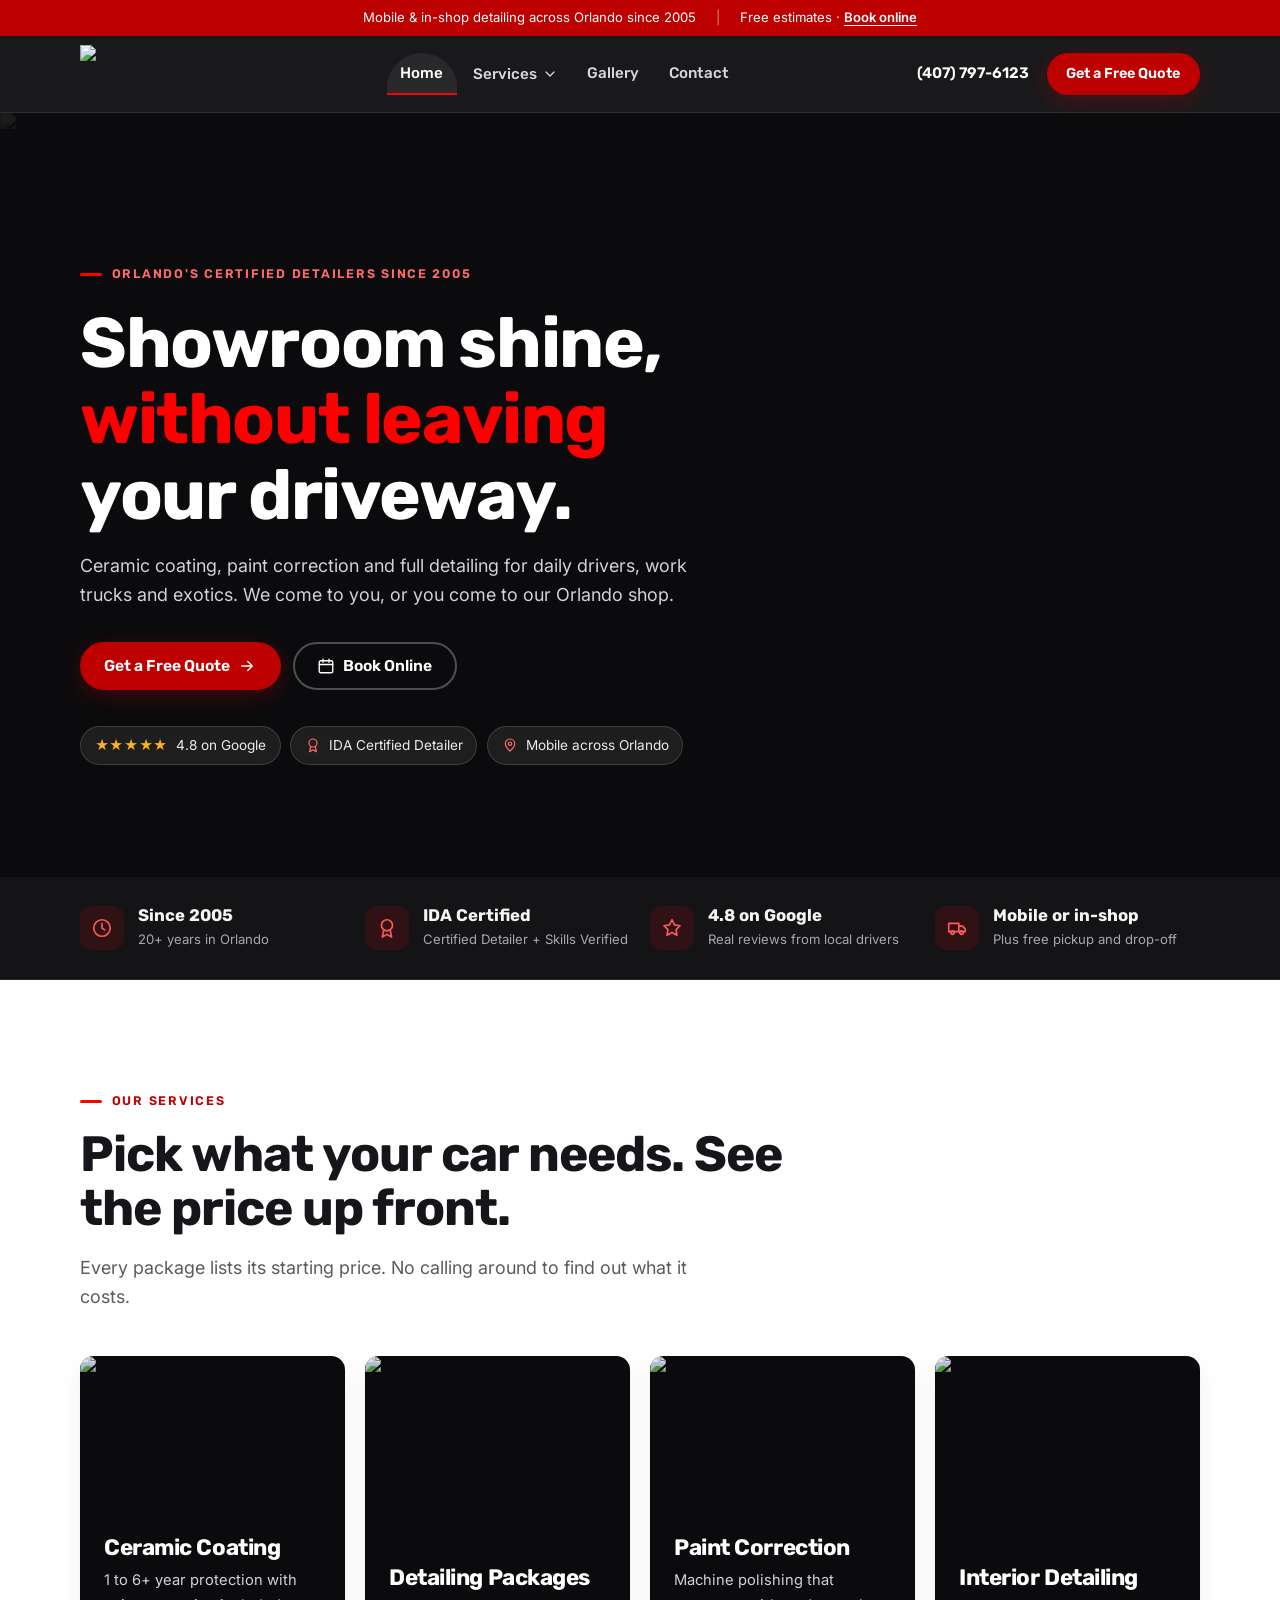
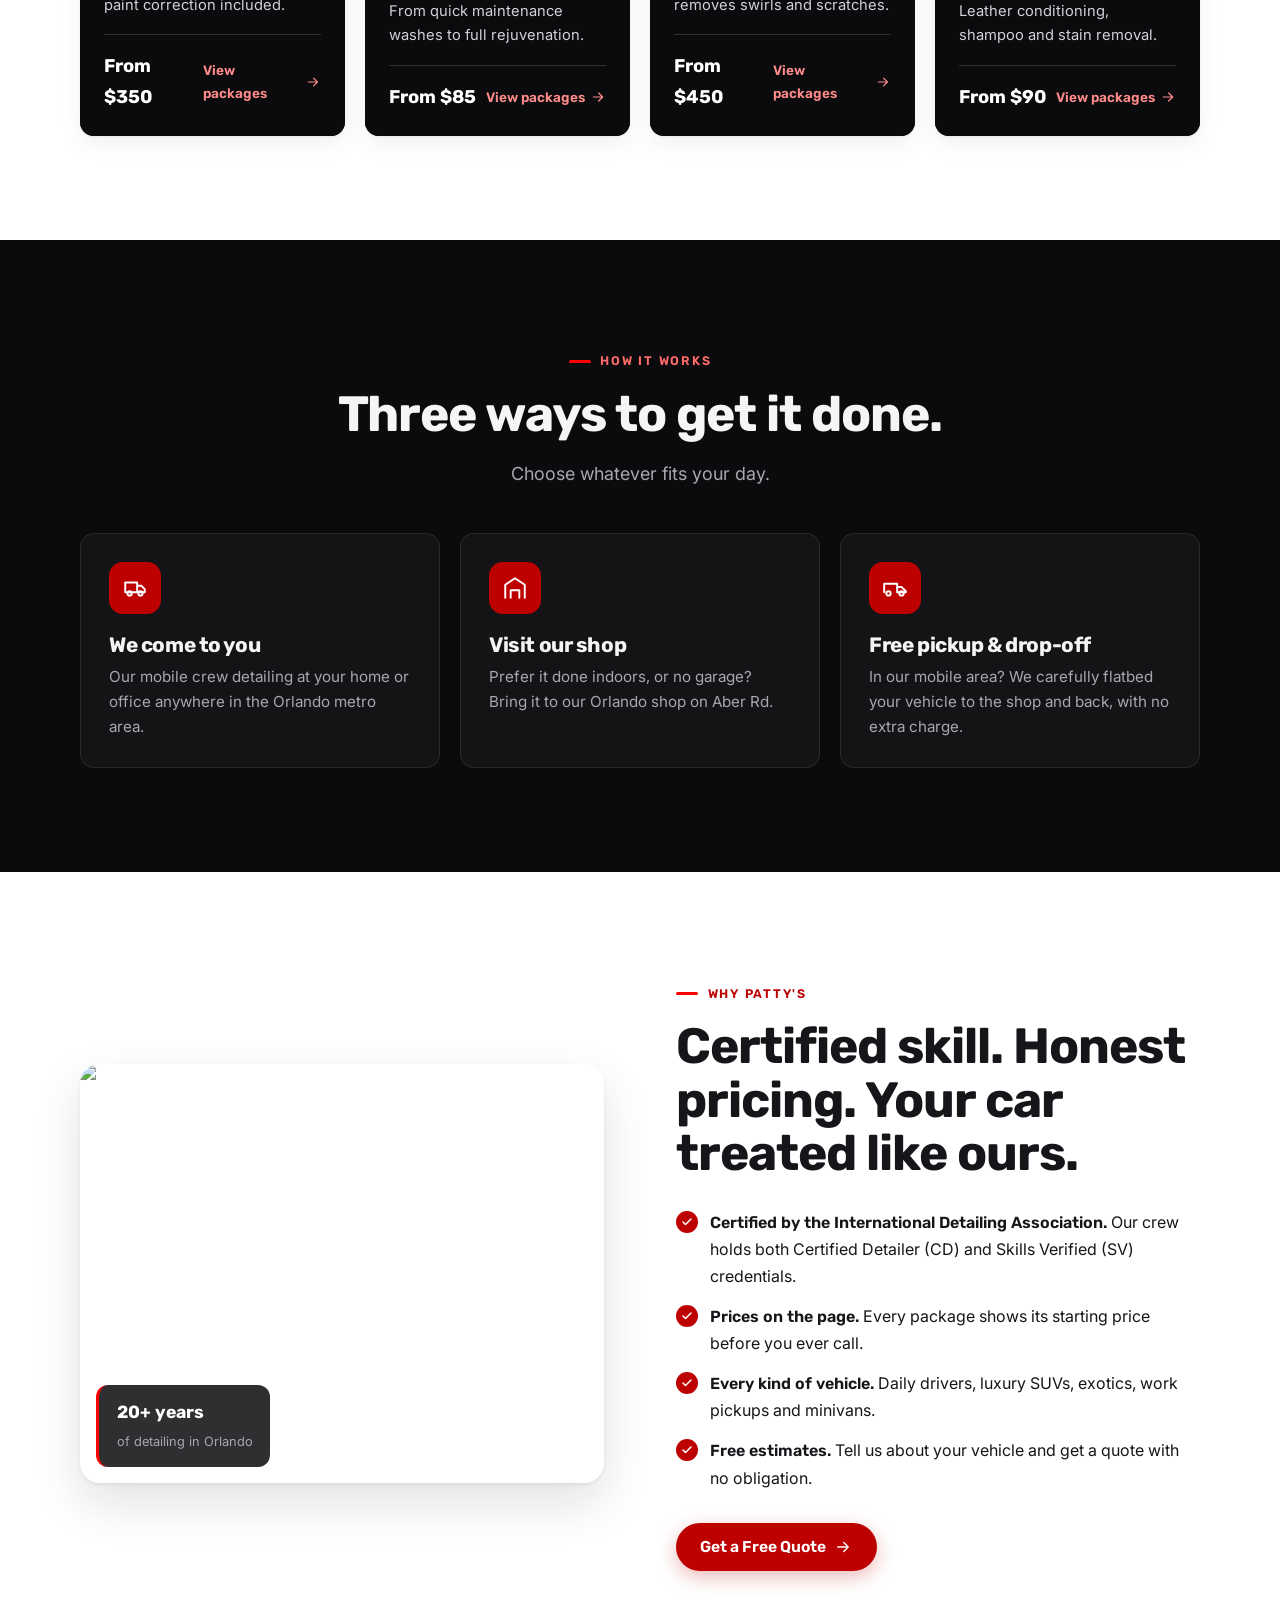
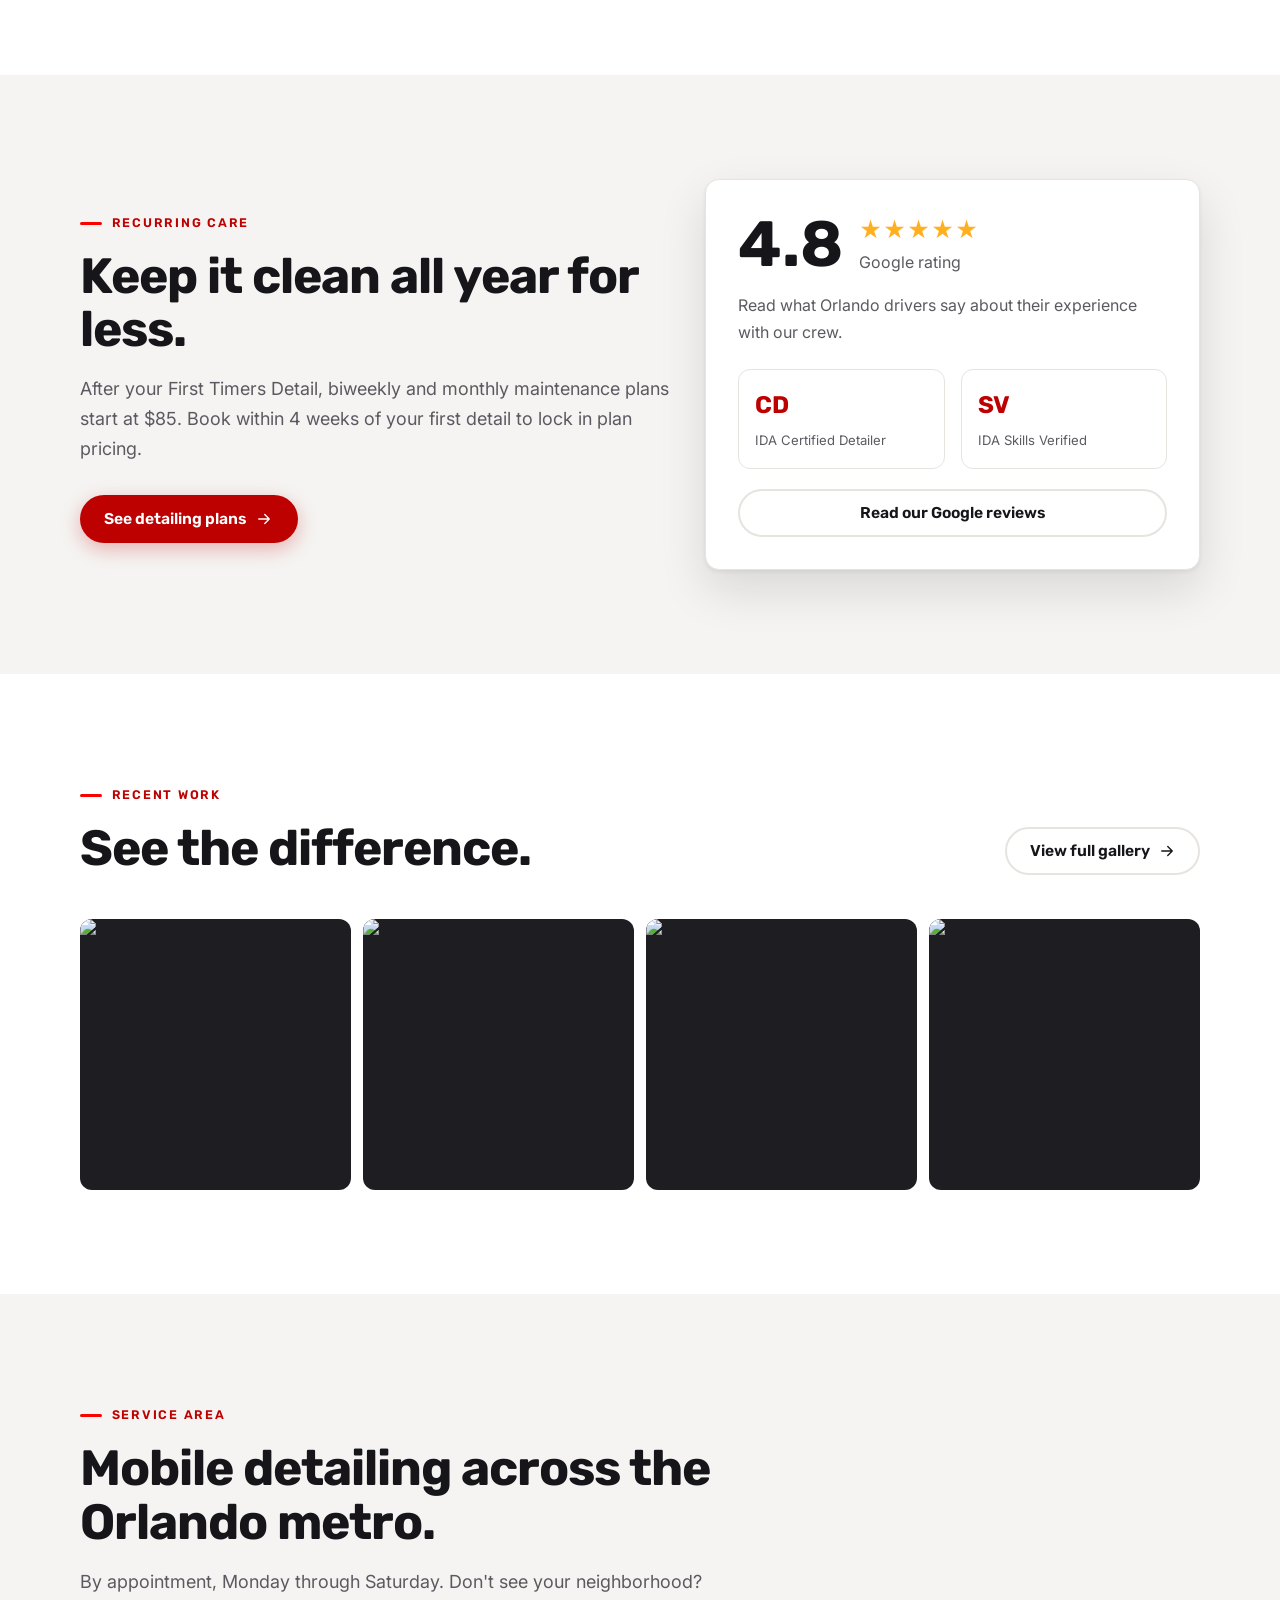
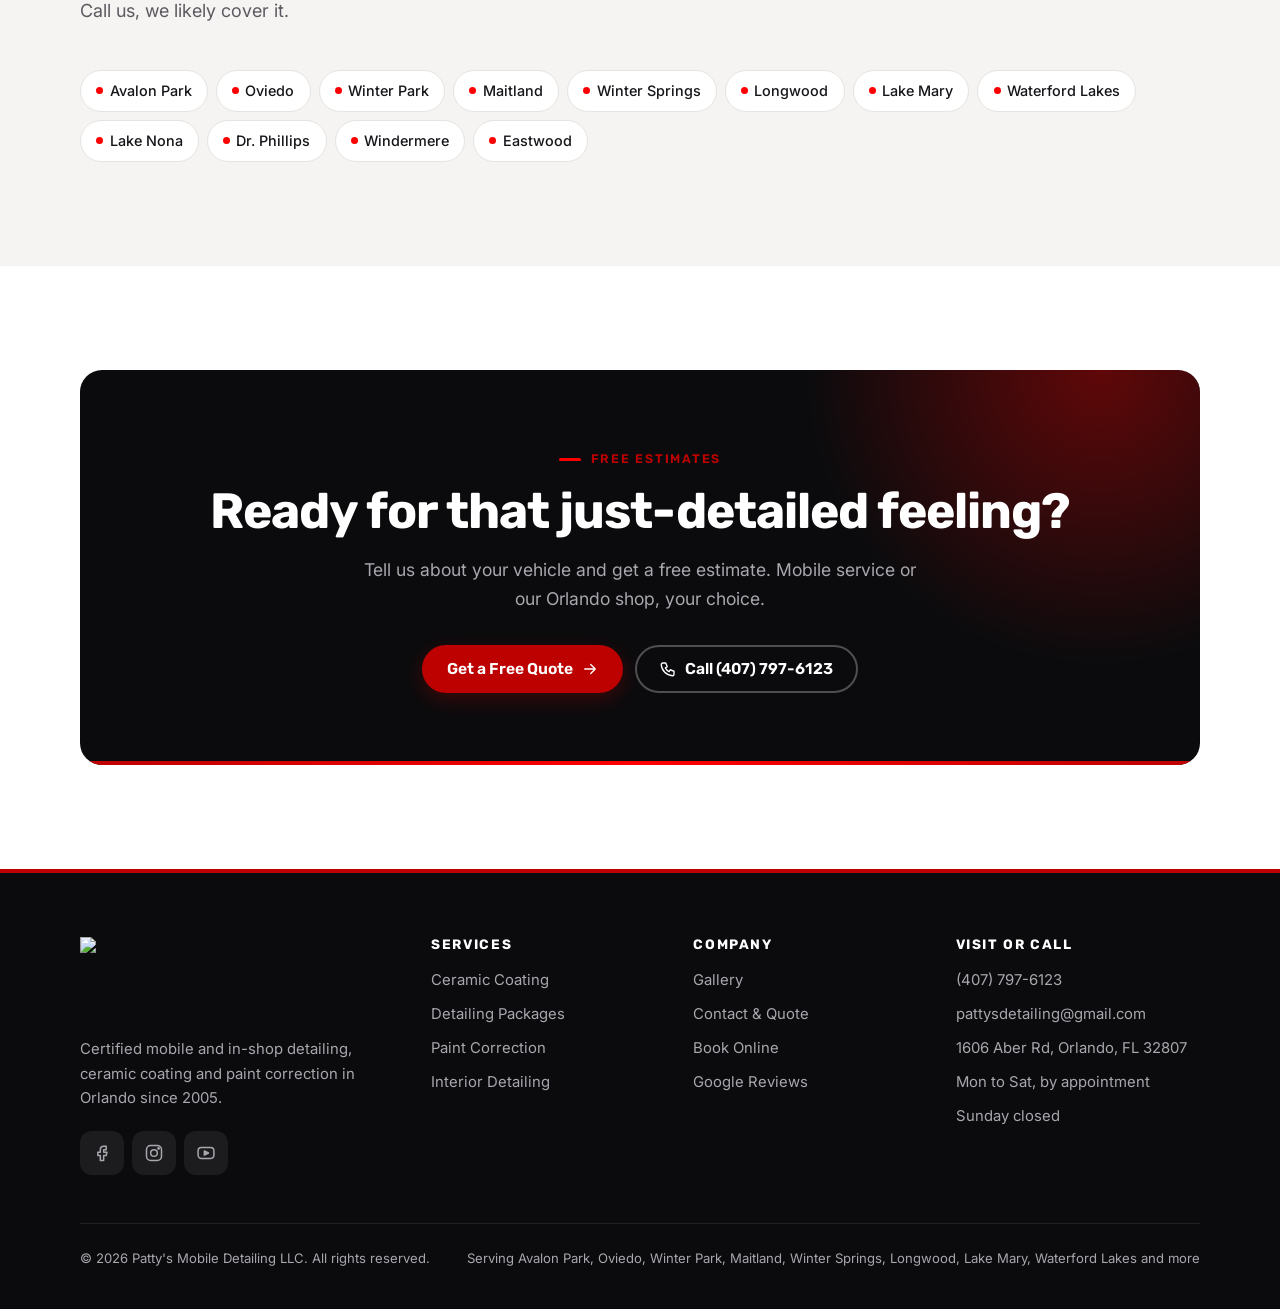
==== index.html @ 4ea0bf18 "Add Patty's Mobile Detailing demo site and Pages deploy workflow Static 7-page site (home, ceramic c" ====
<!doctype html>
<html lang="en" class="no-js">
<head>
<meta charset="utf-8">
<meta name="viewport" content="width=device-width, initial-scale=1">
<title>Patty&#x27;s Mobile Detailing | Ceramic Coating &amp; Mobile Detailing in Orlando, FL</title>
<meta name="description" content="Certified mobile and in-shop auto detailing in Orlando since 2005. Ceramic coating from $350, detailing from $85, paint correction from $450. Free estimates. Call (407) 797-6123.">
<meta name="theme-color" content="#0B0B0D">
<meta property="og:title" content="Patty&#x27;s Mobile Detailing | Ceramic Coating &amp; Mobile Detailing in Orlando, FL">
<meta property="og:description" content="Certified mobile and in-shop auto detailing in Orlando since 2005. Ceramic coating from $350, detailing from $85, paint correction from $450. Free estimates. Call (407) 797-6123.">
<meta property="og:image" content="https://irp.cdn-website.com/38c620b3/dms3rep/multi/opt/20251114_161350-1920w.jpg">
<link rel="icon" href="https://irp.cdn-website.com/38c620b3/dms3rep/multi/opt/Logo-white-1920w.png">
<link rel="preconnect" href="https://fonts.googleapis.com"><link rel="preconnect" href="https://fonts.gstatic.com" crossorigin>
<link href="https://fonts.googleapis.com/css2?family=Inter:wght@400;500;600&family=Rubik:wght@500;600;700&display=swap" rel="stylesheet">
<link rel="stylesheet" href="styles.css">
<script type="application/ld+json">{"@context":"https://schema.org","@type":"AutoWash","name":"Patty's Mobile Detailing LLC","telephone":"+1-407-797-6123","email":"pattysdetailing@gmail.com","foundingDate":"2005","address":{"@type":"PostalAddress","streetAddress":"1606 Aber Rd","addressLocality":"Orlando","addressRegion":"FL","postalCode":"32807","addressCountry":"US"},"areaServed":["Avalon Park", "Oviedo", "Winter Park", "Maitland", "Winter Springs", "Longwood", "Lake Mary", "Waterford Lakes", "Lake Nona", "Dr. Phillips", "Windermere", "Eastwood"],"openingHours":"Mo-Sa","sameAs":["https://facebook.com/Pattysmobiledetailing/","https://instagram.com/pattysdetailing/","https://youtube.com/@pattysdetailing6732"]}</script>
</head>
<body>

<a class="skip-link" href="#main">Skip to content</a>
<div class="topbar"><div class="container">
  <span>Mobile &amp; in-shop detailing across Orlando since 2005</span><span class="sep hide-sm">|</span>
  <span class="hide-sm">Free estimates · <a href="https://app.urable.com/virtual-shop/ug1uY3JIezmuJCUGAFvG/VzmbQtXy3tvLfwCW5rdt" target="_blank" rel="noopener">Book online</a></span>
</div></div>
<header class="site-header">
  <div class="container nav">
    <a class="logo" href="index.html" aria-label="Patty's Mobile Detailing home"><img src="https://irp.cdn-website.com/38c620b3/dms3rep/multi/opt/Logo-white-1920w.png" alt="Patty's Mobile Detailing" width="140" height="58"></a>
    <ul class="nav-links">
      <li><a href="index.html" aria-current="page">Home</a></li>
      <li class="has-dd"><button aria-expanded="false" aria-haspopup="true">Services <svg viewBox="0 0 24 24" fill="none" stroke="currentColor" stroke-width="1.8" stroke-linecap="round" stroke-linejoin="round" aria-hidden="true" width="16" height="16"><path d="m6 9 6 6 6-6"/></svg></button><div class="dropdown"><a href="ceramic-coating.html">Ceramic Coating<small>Long-term gloss and protection, from $350</small></a><a href="detailing.html">Detailing Packages<small>Maintenance to full rejuvenation, from $85</small></a><a href="paint-correction.html">Paint Correction<small>Remove swirls and scratches, from $450</small></a><a href="interior.html">Interior Detailing<small>Leather, shampoo and stains, from $90</small></a></div></li>
      <li><a href="gallery.html">Gallery</a></li>
      <li><a href="contact.html">Contact</a></li>
    </ul>
    <div class="nav-cta">
      <a class="nav-phone" href="tel:4077976123">(407) 797-6123</a>
      <a class="btn btn--red btn--sm" href="contact.html">Get a Free Quote</a>
    </div>
    <button class="menu-btn" aria-expanded="false" aria-controls="mobile-nav" aria-label="Menu"><svg viewBox="0 0 24 24" fill="none" stroke="currentColor" stroke-width="1.8" stroke-linecap="round" stroke-linejoin="round" aria-hidden="true" width="22" height="22"><path d="M4 7h16M4 12h16M4 17h16"/></svg></button>
  </div>
  <div class="mobile-nav" id="mobile-nav"><div><ul>
    <li><a href="index.html">Home</a></li>
    <li><a href="index.html#services">Services</a></li><li class="sub"><a href="ceramic-coating.html">Ceramic Coating</a></li><li class="sub"><a href="detailing.html">Detailing Packages</a></li><li class="sub"><a href="paint-correction.html">Paint Correction</a></li><li class="sub"><a href="interior.html">Interior Detailing</a></li>
    <li><a href="gallery.html">Gallery</a></li>
    <li><a href="contact.html">Contact</a></li>
    <li><a class="btn btn--red" href="contact.html">Get a Free Quote</a></li>
  </ul></div></div>
</header>
<main id="main">

<section class="hero">
  <div class="hero-media"><img src="https://irp.cdn-website.com/38c620b3/dms3rep/multi/opt/20251114_161350-1920w.jpg" alt="Mercedes-Benz detailed by Patty's Mobile Detailing in Orlando" fetchpriority="high"></div>
  <div class="container"><div class="hero-inner">
    <span class="kicker">Orlando's certified detailers since 2005</span>
    <h1 class="h-xl">Showroom shine, <em>without leaving</em> your driveway.</h1>
    <p class="lede">Ceramic coating, paint correction and full detailing for daily drivers, work trucks and exotics. We come to you, or you come to our Orlando shop.</p>
    <div class="hero-actions">
      <a class="btn btn--red" href="contact.html">Get a Free Quote <svg viewBox="0 0 24 24" fill="none" stroke="currentColor" stroke-width="1.8" stroke-linecap="round" stroke-linejoin="round" aria-hidden="true"><path d="M5 12h14M13 6l6 6-6 6"/></svg></a>
      <a class="btn btn--ghost-inv" href="https://app.urable.com/virtual-shop/ug1uY3JIezmuJCUGAFvG/VzmbQtXy3tvLfwCW5rdt" target="_blank" rel="noopener"><svg viewBox="0 0 24 24" fill="none" stroke="currentColor" stroke-width="1.8" stroke-linecap="round" stroke-linejoin="round" aria-hidden="true"><rect x="3" y="5" width="18" height="16" rx="2"/><path d="M16 3v4M8 3v4M3 10h18"/></svg>Book Online</a>
    </div>
    <div class="hero-trust">
      <span class="chip"><span class="stars" aria-hidden="true">★★★★★</span> 4.8 on Google</span>
      <span class="chip"><svg viewBox="0 0 24 24" fill="none" stroke="currentColor" stroke-width="1.8" stroke-linecap="round" stroke-linejoin="round" aria-hidden="true"><circle cx="12" cy="9" r="6"/><path d="M8.5 14 7 22l5-3 5 3-1.5-8"/></svg>IDA Certified Detailer</span>
      <span class="chip"><svg viewBox="0 0 24 24" fill="none" stroke="currentColor" stroke-width="1.8" stroke-linecap="round" stroke-linejoin="round" aria-hidden="true"><path d="M12 21s-7-6.2-7-11a7 7 0 1 1 14 0c0 4.8-7 11-7 11z"/><circle cx="12" cy="10" r="2.5"/></svg>Mobile across Orlando</span>
    </div>
  </div></div>
</section>
<section class="trustbar" aria-label="Why customers trust us"><div class="container">
  <div class="trust-item"><span class="ic"><svg viewBox="0 0 24 24" fill="none" stroke="currentColor" stroke-width="1.8" stroke-linecap="round" stroke-linejoin="round" aria-hidden="true"><circle cx="12" cy="12" r="9"/><path d="M12 7v5l3 2"/></svg></span><div><strong>Since 2005</strong><span>20+ years in Orlando</span></div></div>
  <div class="trust-item"><span class="ic"><svg viewBox="0 0 24 24" fill="none" stroke="currentColor" stroke-width="1.8" stroke-linecap="round" stroke-linejoin="round" aria-hidden="true"><circle cx="12" cy="9" r="6"/><path d="M8.5 14 7 22l5-3 5 3-1.5-8"/></svg></span><div><strong>IDA Certified</strong><span>Certified Detailer + Skills Verified</span></div></div>
  <div class="trust-item"><span class="ic"><svg viewBox="0 0 24 24" fill="none" stroke="currentColor" stroke-width="1.8" stroke-linecap="round" stroke-linejoin="round" aria-hidden="true"><path d="m12 3 2.7 5.6 6.1.9-4.4 4.3 1 6.1L12 17l-5.4 2.9 1-6.1-4.4-4.3 6.1-.9z"/></svg></span><div><strong>4.8 on Google</strong><span>Real reviews from local drivers</span></div></div>
  <div class="trust-item"><span class="ic"><svg viewBox="0 0 24 24" fill="none" stroke="currentColor" stroke-width="1.8" stroke-linecap="round" stroke-linejoin="round" aria-hidden="true"><path d="M3 7h11v9H3zM14 10h4l3 3v3h-7z"/><circle cx="7" cy="17" r="2"/><circle cx="17" cy="17" r="2"/></svg></span><div><strong>Mobile or in-shop</strong><span>Plus free pickup and drop-off</span></div></div>
</div></section>

<section class="section" id="services"><div class="container">
  <div class="head reveal"><span class="kicker">Our services</span><h2 class="h-lg">Pick what your car needs. See the price up front.</h2>
  <p class="lede">Every package lists its starting price. No calling around to find out what it costs.</p></div>
  <div class="svc-grid">
    <a class="svc reveal" href="ceramic-coating.html"><img loading="lazy" src="https://irp.cdn-website.com/38c620b3/dms3rep/multi/opt/Chevy-Corvette-stingray-ceramic-coating-gtechniq-e8e82234-1920w.jpg" alt="Corvette with ceramic coating"><div class="svc-body"><h3>Ceramic Coating</h3><p>1 to 6+ year protection with paint correction included.</p><div class="price-line"><b>From $350</b><span>View packages <svg viewBox="0 0 24 24" fill="none" stroke="currentColor" stroke-width="1.8" stroke-linecap="round" stroke-linejoin="round" aria-hidden="true" width="16" height="16"><path d="M5 12h14M13 6l6 6-6 6"/></svg></span></div></div></a>
    <a class="svc reveal" href="detailing.html"><img loading="lazy" src="https://irp.cdn-website.com/38c620b3/dms3rep/multi/opt/full-detailing-1920w.jpg" alt="Full vehicle detail"><div class="svc-body"><h3>Detailing Packages</h3><p>From quick maintenance washes to full rejuvenation.</p><div class="price-line"><b>From $85</b><span>View packages <svg viewBox="0 0 24 24" fill="none" stroke="currentColor" stroke-width="1.8" stroke-linecap="round" stroke-linejoin="round" aria-hidden="true" width="16" height="16"><path d="M5 12h14M13 6l6 6-6 6"/></svg></span></div></div></a>
    <a class="svc reveal" href="paint-correction.html"><img loading="lazy" src="https://irp.cdn-website.com/38c620b3/dms3rep/multi/opt/paint-correction-1920w.jpg" alt="Paint correction polishing"><div class="svc-body"><h3>Paint Correction</h3><p>Machine polishing that removes swirls and scratches.</p><div class="price-line"><b>From $450</b><span>View packages <svg viewBox="0 0 24 24" fill="none" stroke="currentColor" stroke-width="1.8" stroke-linecap="round" stroke-linejoin="round" aria-hidden="true" width="16" height="16"><path d="M5 12h14M13 6l6 6-6 6"/></svg></span></div></div></a>
    <a class="svc reveal" href="interior.html"><img loading="lazy" src="https://irp.cdn-website.com/38c620b3/dms3rep/multi/opt/interiordetailing-1920w.jpg" alt="Interior detailing"><div class="svc-body"><h3>Interior Detailing</h3><p>Leather conditioning, shampoo and stain removal.</p><div class="price-line"><b>From $90</b><span>View packages <svg viewBox="0 0 24 24" fill="none" stroke="currentColor" stroke-width="1.8" stroke-linecap="round" stroke-linejoin="round" aria-hidden="true" width="16" height="16"><path d="M5 12h14M13 6l6 6-6 6"/></svg></span></div></div></a>
  </div>
</div></section>

<section class="section section--dark"><div class="container">
  <div class="head head--center reveal"><span class="kicker">How it works</span><h2 class="h-lg">Three ways to get it done.</h2><p class="lede">Choose whatever fits your day.</p></div>
  <div class="choice">
    <div class="choice-card reveal"><div class="ic"><svg viewBox="0 0 24 24" fill="none" stroke="currentColor" stroke-width="1.8" stroke-linecap="round" stroke-linejoin="round" aria-hidden="true"><path d="M3 7h11v9H3zM14 10h4l3 3v3h-7z"/><circle cx="7" cy="17" r="2"/><circle cx="17" cy="17" r="2"/></svg></div><h3>We come to you</h3><p>Our mobile crew detailing at your home or office anywhere in the Orlando metro area.</p></div>
    <div class="choice-card reveal"><div class="ic"><svg viewBox="0 0 24 24" fill="none" stroke="currentColor" stroke-width="1.8" stroke-linecap="round" stroke-linejoin="round" aria-hidden="true"><path d="M3 21V9l9-6 9 6v12"/><path d="M8 21v-7h8v7"/></svg></div><h3>Visit our shop</h3><p>Prefer it done indoors, or no garage? Bring it to our Orlando shop on Aber Rd.</p></div>
    <div class="choice-card reveal"><div class="ic"><svg viewBox="0 0 24 24" fill="none" stroke="currentColor" stroke-width="1.8" stroke-linecap="round" stroke-linejoin="round" aria-hidden="true"><path d="M2 16V8h12v8M14 11h4l4 4v1h-8"/><circle cx="6" cy="17" r="2"/><circle cx="18" cy="17" r="2"/></svg></div><h3>Free pickup &amp; drop-off</h3><p>In our mobile area? We carefully flatbed your vehicle to the shop and back, with no extra charge.</p></div>
  </div>
</div></section>

<section class="section"><div class="container split">
  <div class="split-media reveal"><img loading="lazy" src="https://irp.cdn-website.com/38c620b3/dms3rep/multi/opt/20251115_130100-1920w.jpg" alt="Vehicle finished by Patty's Mobile Detailing"><div class="badge-float"><strong>20+ years</strong><span>of detailing in Orlando</span></div></div>
  <div class="reveal">
    <span class="kicker">Why Patty's</span><h2 class="h-lg">Certified skill. Honest pricing. Your car treated like ours.</h2>
    <ul class="ticks">
      <li><span><b>Certified by the International Detailing Association.</b> Our crew holds both Certified Detailer (CD) and Skills Verified (SV) credentials.</span></li>
      <li><span><b>Prices on the page.</b> Every package shows its starting price before you ever call.</span></li>
      <li><span><b>Every kind of vehicle.</b> Daily drivers, luxury SUVs, exotics, work pickups and minivans.</span></li>
      <li><span><b>Free estimates.</b> Tell us about your vehicle and get a quote with no obligation.</span></li>
    </ul>
    <div class="hero-actions"><a class="btn btn--red" href="contact.html">Get a Free Quote <svg viewBox="0 0 24 24" fill="none" stroke="currentColor" stroke-width="1.8" stroke-linecap="round" stroke-linejoin="round" aria-hidden="true"><path d="M5 12h14M13 6l6 6-6 6"/></svg></a></div>
  </div>
</div></section>

<section class="section section--tint"><div class="container proof">
  <div class="reveal">
    <span class="kicker">Recurring care</span><h2 class="h-lg">Keep it clean all year for less.</h2>
    <p class="lede">After your First Timers Detail, biweekly and monthly maintenance plans start at $85. Book within 4 weeks of your first detail to lock in plan pricing.</p>
    <div class="hero-actions"><a class="btn btn--red" href="detailing.html">See detailing plans <svg viewBox="0 0 24 24" fill="none" stroke="currentColor" stroke-width="1.8" stroke-linecap="round" stroke-linejoin="round" aria-hidden="true"><path d="M5 12h14M13 6l6 6-6 6"/></svg></a></div>
  </div>
  <div class="rating-card reveal">
    <div style="display:flex;align-items:center;gap:1rem"><span class="big">4.8</span><div><div class="stars" aria-label="4.8 out of 5 stars">★★★★★</div><span class="muted">Google rating</span></div></div>
    <p class="muted" style="margin-top:1rem">Read what Orlando drivers say about their experience with our crew.</p>
    <div class="certs"><div class="cert"><strong>CD</strong><span>IDA Certified Detailer</span></div><div class="cert"><strong>SV</strong><span>IDA Skills Verified</span></div></div>
    <a class="btn btn--ghost" style="width:100%;margin-top:1.25rem" href="https://www.google.com/maps/place/Patty's+Mobile+Detailing+LLC./@28.5651688,-81.2926141,15z/data=!4m6!3m5!1s0x88e7653bec5ed4a7:0x3721b3ec54b21e1!8m2!3d28.5651688!4d-81.2926141!16s%2Fg%2F11q8v6j2kw" target="_blank" rel="noopener">Read our Google reviews</a>
  </div>
</div></section>

<section class="section"><div class="container">
  <div class="head reveal" style="display:flex;justify-content:space-between;align-items:end;gap:1rem;flex-wrap:wrap;max-width:none"><div><span class="kicker">Recent work</span><h2 class="h-lg">See the difference.</h2></div><a class="btn btn--ghost" href="gallery.html">View full gallery <svg viewBox="0 0 24 24" fill="none" stroke="currentColor" stroke-width="1.8" stroke-linecap="round" stroke-linejoin="round" aria-hidden="true"><path d="M5 12h14M13 6l6 6-6 6"/></svg></a></div>
  <div class="strip"><figure><img loading="lazy" src="https://irp.cdn-website.com/38c620b3/dms3rep/multi/opt/289724447_511708844050069_8569086551282043898_n-1920w.jpg" alt="Ceramic coated vehicle"></figure><figure><img loading="lazy" src="https://irp.cdn-website.com/38c620b3/dms3rep/multi/opt/Tesla-Model-3--Ceramic-Coating-gtechniq-1920w.jpg" alt="Tesla Model 3 ceramic coating"></figure><figure><img loading="lazy" src="https://irp.cdn-website.com/38c620b3/dms3rep/multi/opt/Genesis-G80-1920w.jpg" alt="Genesis G80 detail"></figure><figure><img loading="lazy" src="https://irp.cdn-website.com/38c620b3/dms3rep/multi/opt/Leather-cleaning-and-conditioning-kia-telluride-3-1920w.jpg" alt="Leather cleaning in a Kia Telluride"></figure></div>
</div></section>

<section class="section section--tint"><div class="container">
  <div class="head reveal"><span class="kicker">Service area</span><h2 class="h-lg">Mobile detailing across the Orlando metro.</h2><p class="lede">By appointment, Monday through Saturday. Don't see your neighborhood? Call us, we likely cover it.</p></div>
  <div class="areas reveal"><span>Avalon Park</span><span>Oviedo</span><span>Winter Park</span><span>Maitland</span><span>Winter Springs</span><span>Longwood</span><span>Lake Mary</span><span>Waterford Lakes</span><span>Lake Nona</span><span>Dr. Phillips</span><span>Windermere</span><span>Eastwood</span></div>
</div></section>
<section class="section"><div class="container"><div class="cta reveal">
  <span class="kicker">Free estimates</span><h2 class="h-lg">Ready for that just-detailed feeling?</h2><p>Tell us about your vehicle and get a free estimate. Mobile service or our Orlando shop, your choice.</p>
  <div class="hero-actions"><a class="btn btn--red" href="contact.html">Get a Free Quote <svg viewBox="0 0 24 24" fill="none" stroke="currentColor" stroke-width="1.8" stroke-linecap="round" stroke-linejoin="round" aria-hidden="true"><path d="M5 12h14M13 6l6 6-6 6"/></svg></a><a class="btn btn--ghost-inv" href="tel:4077976123"><svg viewBox="0 0 24 24" fill="none" stroke="currentColor" stroke-width="1.8" stroke-linecap="round" stroke-linejoin="round" aria-hidden="true"><path d="M5 4h4l2 5-2.5 1.5a11 11 0 0 0 5 5L15 13l5 2v4a2 2 0 0 1-2 2A16 16 0 0 1 3 6a2 2 0 0 1 2-2"/></svg>Call (407) 797-6123</a></div>
</div></div></section>

</main>

<footer class="site-footer">
  <div class="container">
    <div class="foot-grid">
      <div>
        <img src="https://irp.cdn-website.com/38c620b3/dms3rep/multi/opt/Logo-white-1920w.png" alt="Patty's Mobile Detailing" width="200" height="84" loading="lazy">
        <p>Certified mobile and in-shop detailing, ceramic coating and paint correction in Orlando since 2005.</p>
        <div class="socials">
          <a href="https://facebook.com/Pattysmobiledetailing/" target="_blank" rel="noopener" aria-label="Facebook"><svg viewBox="0 0 24 24" fill="none" stroke="currentColor" stroke-width="1.8" stroke-linecap="round" stroke-linejoin="round" aria-hidden="true"><path d="M14 8h3V4h-3a4 4 0 0 0-4 4v3H7v4h3v6h4v-6h3l1-4h-4V8a0 0 0 0 1 0 0z"/></svg></a>
          <a href="https://instagram.com/pattysdetailing/" target="_blank" rel="noopener" aria-label="Instagram"><svg viewBox="0 0 24 24" fill="none" stroke="currentColor" stroke-width="1.8" stroke-linecap="round" stroke-linejoin="round" aria-hidden="true"><rect x="3" y="3" width="18" height="18" rx="5"/><circle cx="12" cy="12" r="4"/><circle cx="17.5" cy="6.5" r=".8" fill="currentColor"/></svg></a>
          <a href="https://youtube.com/@pattysdetailing6732" target="_blank" rel="noopener" aria-label="YouTube"><svg viewBox="0 0 24 24" fill="none" stroke="currentColor" stroke-width="1.8" stroke-linecap="round" stroke-linejoin="round" aria-hidden="true"><rect x="2.5" y="5.5" width="19" height="13" rx="4"/><path d="m10 9.5 5 2.5-5 2.5z" fill="currentColor"/></svg></a>
        </div>
      </div>
      <div><h4>Services</h4><ul><li><a href="ceramic-coating.html">Ceramic Coating</a></li><li><a href="detailing.html">Detailing Packages</a></li><li><a href="paint-correction.html">Paint Correction</a></li><li><a href="interior.html">Interior Detailing</a></li></ul></div>
      <div><h4>Company</h4><ul><li><a href="gallery.html">Gallery</a></li><li><a href="contact.html">Contact &amp; Quote</a></li><li><a href="https://app.urable.com/virtual-shop/ug1uY3JIezmuJCUGAFvG/VzmbQtXy3tvLfwCW5rdt" target="_blank" rel="noopener">Book Online</a></li><li><a href="https://www.google.com/maps/place/Patty's+Mobile+Detailing+LLC./@28.5651688,-81.2926141,15z/data=!4m6!3m5!1s0x88e7653bec5ed4a7:0x3721b3ec54b21e1!8m2!3d28.5651688!4d-81.2926141!16s%2Fg%2F11q8v6j2kw" target="_blank" rel="noopener">Google Reviews</a></li></ul></div>
      <div><h4>Visit or call</h4><ul>
        <li><a href="tel:4077976123">(407) 797-6123</a></li>
        <li><a href="mailto:pattysdetailing@gmail.com">pattysdetailing@gmail.com</a></li>
        <li><a href="https://www.google.com/maps/place/Patty's+Mobile+Detailing+LLC./@28.5651688,-81.2926141,15z/data=!4m6!3m5!1s0x88e7653bec5ed4a7:0x3721b3ec54b21e1!8m2!3d28.5651688!4d-81.2926141!16s%2Fg%2F11q8v6j2kw" target="_blank" rel="noopener">1606 Aber Rd, Orlando, FL 32807</a></li>
        <li>Mon to Sat, by appointment</li><li>Sunday closed</li>
      </ul></div>
    </div>
    <div class="foot-bottom"><span>© <span id="year">2026</span> Patty's Mobile Detailing LLC. All rights reserved.</span><span>Serving Avalon Park, Oviedo, Winter Park, Maitland, Winter Springs, Longwood, Lake Mary, Waterford Lakes and more</span></div>
  </div>
</footer>
<div class="action-bar"><a class="btn btn--ghost-inv" href="tel:4077976123"><svg viewBox="0 0 24 24" fill="none" stroke="currentColor" stroke-width="1.8" stroke-linecap="round" stroke-linejoin="round" aria-hidden="true"><path d="M5 4h4l2 5-2.5 1.5a11 11 0 0 0 5 5L15 13l5 2v4a2 2 0 0 1-2 2A16 16 0 0 1 3 6a2 2 0 0 1 2-2"/></svg>Call</a><a class="btn btn--red" href="contact.html">Free Quote</a></div>
<script src="script.js"></script>
</body>
</html>
---- styles.css ----
/* Patty's Mobile Detailing: brand reds + black, new scheme
   Brand: #FE0000 (signal red), #BD0000 (deep red), black, white */
:root {
  --ink: #0B0B0D;
  --ink-2: #141417;
  --ink-3: #1D1D22;
  --paper: #FFFFFF;
  --paper-2: #F5F4F2;
  --line-dark: rgba(255,255,255,0.09);
  --line-light: #E7E4E0;
  --text: #16161A;
  --text-2: #5C5A60;
  --text-inv: #F6F5F3;
  --text-inv-2: #A9A7AE;
  --red: #FE0000;
  --red-deep: #BD0000;
  --red-dark: #8E0000;
  --red-tint: rgba(254, 0, 0, 0.08);
  --font-head: "Rubik", system-ui, sans-serif;
  --font-body: "Inter", system-ui, sans-serif;
  --radius: 14px;
  --radius-sm: 10px;
  --shadow: 0 1px 2px rgba(16,16,20,.05), 0 8px 24px rgba(16,16,20,.06);
  --shadow-lg: 0 2px 4px rgba(16,16,20,.06), 0 20px 48px rgba(16,16,20,.12);
  --container: 74rem;
}
*,*::before,*::after { box-sizing: border-box; }
html { scroll-behavior: smooth; -webkit-text-size-adjust: 100%; }
body { margin: 0; font-family: var(--font-body); font-size: 1rem; line-height: 1.65; color: var(--text); background: var(--paper); -webkit-font-smoothing: antialiased; overflow-x: hidden; }
img { max-width: 100%; display: block; }
a { color: inherit; text-decoration: none; }
h1,h2,h3,h4 { font-family: var(--font-head); font-weight: 700; line-height: 1.08; letter-spacing: -0.02em; margin: 0; }
p { margin: 0; }
@media (prefers-reduced-motion: reduce) { *,*::before,*::after { animation: none !important; transition: none !important; scroll-behavior: auto !important; } }
.skip-link { position: absolute; left: -9999px; top: .75rem; z-index: 200; background: var(--red-deep); color: #fff; padding: .6rem 1rem; border-radius: 8px; font-weight: 600; }
.skip-link:focus { left: .75rem; }

.container { width: 100%; max-width: var(--container); margin: 0 auto; padding: 0 1.25rem; }
@media (min-width: 768px) { .container { padding: 0 2rem; } }
.section { padding: 4.5rem 0; }
@media (min-width: 768px) { .section { padding: 6.5rem 0; } }
.section--tint { background: var(--paper-2); }
.section--dark { background: var(--ink); color: var(--text-inv); }
.section--dark .lede, .section--dark .muted { color: var(--text-inv-2); }

.kicker { display: inline-flex; align-items: center; gap: .6rem; font-family: var(--font-head); font-size: .78rem; font-weight: 600; letter-spacing: .14em; text-transform: uppercase; color: var(--red-deep); margin-bottom: 1rem; }
.kicker::before { content: ""; width: 22px; height: 3px; border-radius: 2px; background: var(--red); }
.section--dark .kicker, .hero .kicker, .page-hero .kicker { color: #FF6B6B; }
.h-xl { font-size: clamp(2.4rem, 5.2vw + .6rem, 4.4rem); }
.h-lg { font-size: clamp(2rem, 3.4vw + .6rem, 3.1rem); }
.h-md { font-size: clamp(1.4rem, 1.4vw + .8rem, 1.75rem); }
.lede { font-size: 1.125rem; color: var(--text-2); max-width: 40rem; margin-top: 1.1rem; }
.muted { color: var(--text-2); }
.head { margin-bottom: 2.75rem; max-width: 46rem; }
.head--center { margin-left: auto; margin-right: auto; text-align: center; }
.head--center .lede { margin-left: auto; margin-right: auto; }
.red { color: var(--red); }

/* Buttons */
.btn { display: inline-flex; align-items: center; justify-content: center; gap: .5rem; min-height: 48px; padding: 0 1.4rem; border-radius: 999px; font-family: var(--font-head); font-weight: 600; font-size: .98rem; border: 2px solid transparent; cursor: pointer; transition: transform .15s ease, background .2s ease, box-shadow .2s ease, border-color .2s; white-space: nowrap; }
.btn:active { transform: scale(.98); }
.btn:focus-visible { outline: 3px solid #FF6B6B; outline-offset: 3px; }
.btn--red { background: var(--red-deep); color: #fff; box-shadow: 0 6px 20px rgba(189,0,0,.28); }
.btn--red:hover { background: var(--red); box-shadow: 0 8px 26px rgba(254,0,0,.35); }
.btn--ghost-inv { border-color: rgba(255,255,255,.28); color: #fff; }
.btn--ghost-inv:hover { border-color: #fff; background: rgba(255,255,255,.06); }
.btn--ghost { border-color: var(--line-light); color: var(--text); background: #fff; }
.btn--ghost:hover { border-color: var(--text); }
.btn--sm { min-height: 42px; padding: 0 1.1rem; font-size: .9rem; }
.btn svg { width: 18px; height: 18px; flex: none; }

/* Top bar + header */
.topbar { background: var(--red-deep); color: #fff; font-size: .82rem; }
.topbar .container { display: flex; justify-content: center; gap: 1.25rem; padding-top: .45rem; padding-bottom: .45rem; flex-wrap: wrap; text-align: center; }
.topbar a { font-weight: 600; text-decoration: underline; text-underline-offset: 3px; }
.topbar .sep { opacity: .5; }
@media (max-width: 600px) { .topbar .hide-sm { display: none; } }
.site-header { position: sticky; top: 0; z-index: 100; background: rgba(11,11,13,.94); backdrop-filter: blur(10px); -webkit-backdrop-filter: blur(10px); border-bottom: 1px solid var(--line-dark); color: var(--text-inv); }
.nav { display: flex; align-items: center; justify-content: space-between; gap: 1rem; height: 76px; }
.logo img { height: 58px; width: auto; }
.nav-links { display: none; align-items: center; gap: .15rem; list-style: none; margin: 0; padding: 0; }
.nav-links > li { position: relative; }
.nav-links a, .nav-links button { display: inline-flex; align-items: center; gap: .3rem; padding: .55rem .85rem; border-radius: 999px; font-family: var(--font-head); font-weight: 500; font-size: .95rem; color: #D9D7DC; background: none; border: 0; cursor: pointer; transition: color .2s, background .2s; }
.nav-links a:hover, .nav-links button:hover, .nav-links a[aria-current="page"] { color: #fff; background: rgba(255,255,255,.07); }
.nav-links a[aria-current="page"] { box-shadow: inset 0 -2px 0 var(--red); border-radius: 999px 999px 4px 4px; }
.nav-links a:focus-visible, .nav-links button:focus-visible { outline: 2px solid #FF6B6B; }
.dropdown { position: absolute; top: calc(100% + 8px); left: 0; min-width: 270px; background: var(--ink-2); border: 1px solid var(--line-dark); border-radius: var(--radius); padding: .5rem; box-shadow: 0 20px 40px rgba(0,0,0,.4); opacity: 0; visibility: hidden; transform: translateY(6px); transition: all .2s ease; }
.has-dd:hover .dropdown, .has-dd:focus-within .dropdown, .has-dd.open .dropdown { opacity: 1; visibility: visible; transform: none; }
.dropdown a { display: flex; flex-direction: column; align-items: flex-start; border-radius: 10px; padding: .7rem .9rem; width: 100%; }
.dropdown a small { font-family: var(--font-body); font-size: .78rem; color: var(--text-inv-2); font-weight: 400; }
.nav-cta { display: none; align-items: center; gap: .6rem; }
.nav-phone { font-family: var(--font-head); font-weight: 600; font-size: .95rem; color: #fff; padding: 0 .5rem; }
@media (min-width: 1080px) { .nav-links, .nav-cta { display: flex; } .menu-btn { display: none; } }
.menu-btn { width: 46px; height: 46px; border-radius: 12px; border: 1px solid var(--line-dark); background: transparent; color: #fff; display: grid; place-items: center; cursor: pointer; }
.mobile-nav { display: grid; grid-template-rows: 0fr; transition: grid-template-rows .3s ease; }
.mobile-nav > div { overflow: hidden; }
.mobile-nav.open { grid-template-rows: 1fr; }
.mobile-nav ul { list-style: none; margin: 0; padding: .5rem 1.25rem 1.25rem; display: grid; }
.mobile-nav li a { display: block; padding: .85rem 0; border-bottom: 1px solid var(--line-dark); font-family: var(--font-head); font-weight: 500; }
.mobile-nav li.sub a { padding-left: 1rem; font-size: .95rem; color: var(--text-inv-2); }
.mobile-nav .btn { margin-top: 1rem; width: 100%; }
@media (min-width: 1080px) { .mobile-nav { display: none; } }

/* Hero (home) */
.hero { position: relative; color: #fff; background: var(--ink); overflow: hidden; }
.hero-media { position: absolute; inset: 0; }
.hero-media img { width: 100%; height: 100%; object-fit: cover; object-position: center 60%; }
.hero-media::after { content: ""; position: absolute; inset: 0; background: linear-gradient(90deg, rgba(11,11,13,.92) 0%, rgba(11,11,13,.75) 45%, rgba(11,11,13,.25) 100%), linear-gradient(0deg, rgba(11,11,13,.9) 0%, transparent 40%); }
@media (max-width: 800px) { .hero-media::after { background: linear-gradient(0deg, rgba(11,11,13,.95) 30%, rgba(11,11,13,.55) 100%); } }
.hero-inner { position: relative; padding: 6rem 0 4.5rem; max-width: 40rem; }
@media (min-width: 800px) { .hero-inner { padding: 9rem 0 7rem; } }
.hero h1 { margin-top: .25rem; }
.hero h1 em { font-style: normal; color: var(--red); }
.hero .lede { color: #D3D1D6; }
.hero-actions { display: flex; flex-wrap: wrap; gap: .75rem; margin-top: 2rem; }
.hero-trust { display: flex; flex-wrap: wrap; gap: .6rem; margin-top: 2.25rem; }
.chip { display: inline-flex; align-items: center; gap: .5rem; padding: .45rem .85rem; border-radius: 999px; background: rgba(255,255,255,.08); border: 1px solid rgba(255,255,255,.14); font-size: .85rem; color: #EDEBEF; backdrop-filter: blur(6px); }
.chip svg { width: 16px; height: 16px; color: #FF6B6B; }
.stars { color: #FFB020; letter-spacing: .05em; }

/* Page hero (inner pages) */
.page-hero { position: relative; color: #fff; background: var(--ink); overflow: hidden; }
.page-hero .hero-media::after { background: linear-gradient(90deg, rgba(11,11,13,.94) 0%, rgba(11,11,13,.78) 55%, rgba(11,11,13,.45) 100%); }
.page-hero .inner { position: relative; padding: 4.5rem 0 4rem; max-width: 44rem; }
@media (min-width: 800px) { .page-hero .inner { padding: 6rem 0 5.5rem; } }
.page-hero .lede { color: #D3D1D6; }
.crumbs { font-size: .85rem; color: var(--text-inv-2); margin-bottom: 1.25rem; }
.crumbs a:hover { color: #fff; }
.from-tag { display: inline-flex; align-items: baseline; gap: .4rem; margin-top: 1.5rem; padding: .5rem 1rem; border-radius: 12px; background: rgba(254,0,0,.12); border: 1px solid rgba(254,0,0,.35); }
.from-tag span { font-size: .8rem; letter-spacing: .1em; text-transform: uppercase; color: #FFB3B3; font-family: var(--font-head); font-weight: 600; }
.from-tag strong { font-family: var(--font-head); font-size: 1.6rem; }

/* Trust bar */
.trustbar { background: var(--ink-2); color: var(--text-inv); border-bottom: 1px solid var(--line-dark); }
.trustbar .container { display: grid; grid-template-columns: repeat(2, 1fr); gap: 1.25rem; padding-top: 1.75rem; padding-bottom: 1.75rem; }
@media (min-width: 900px) { .trustbar .container { grid-template-columns: repeat(4, 1fr); } }
.trust-item { display: flex; gap: .85rem; align-items: center; }
.trust-item .ic { width: 44px; height: 44px; border-radius: 12px; flex: none; display: grid; place-items: center; background: rgba(254,0,0,.12); color: #FF5A5A; }
.trust-item .ic svg { width: 22px; height: 22px; }
.trust-item strong { display: block; font-family: var(--font-head); font-size: 1.05rem; line-height: 1.2; }
.trust-item span { font-size: .82rem; color: var(--text-inv-2); }

/* Service cards (home) */
.svc-grid { display: grid; gap: 1.25rem; }
@media (min-width: 700px) { .svc-grid { grid-template-columns: repeat(2, 1fr); } }
@media (min-width: 1100px) { .svc-grid { grid-template-columns: repeat(4, 1fr); } }
.svc { position: relative; border-radius: var(--radius); overflow: hidden; background: var(--ink); color: #fff; min-height: 380px; display: flex; flex-direction: column; justify-content: flex-end; box-shadow: var(--shadow); isolation: isolate; }
.svc img { position: absolute; inset: 0; width: 100%; height: 100%; object-fit: cover; z-index: -2; transition: transform .6s ease; }
.svc::before { content: ""; position: absolute; inset: 0; z-index: -1; background: linear-gradient(0deg, rgba(11,11,13,.95) 0%, rgba(11,11,13,.55) 55%, rgba(11,11,13,.1) 100%); }
.svc:hover img { transform: scale(1.06); }
.svc-body { padding: 1.5rem; }
.svc h3 { font-size: 1.4rem; }
.svc p { font-size: .92rem; color: #D3D1D6; margin-top: .5rem; }
.svc .price-line { display: flex; justify-content: space-between; align-items: center; margin-top: 1.1rem; padding-top: 1rem; border-top: 1px solid rgba(255,255,255,.15); font-family: var(--font-head); }
.svc .price-line b { font-size: 1.15rem; }
.svc .price-line span { font-size: .85rem; color: #FF8A8A; font-weight: 600; display: inline-flex; gap: .3rem; align-items: center; }
.svc:focus-visible { outline: 3px solid var(--red); outline-offset: 3px; }

/* Split feature */
.split { display: grid; gap: 2.5rem; align-items: center; }
@media (min-width: 960px) { .split { grid-template-columns: 1fr 1fr; gap: 4.5rem; } .split--rev > :first-child { order: 2; } }
.split-media { position: relative; border-radius: calc(var(--radius) + 6px); overflow: hidden; aspect-ratio: 4/3.2; box-shadow: var(--shadow-lg); }
.split-media img { width: 100%; height: 100%; object-fit: cover; }
.split-media .badge-float { position: absolute; left: 1rem; bottom: 1rem; background: rgba(11,11,13,.85); color: #fff; padding: .85rem 1.1rem; border-radius: 12px; backdrop-filter: blur(8px); border-left: 3px solid var(--red); }
.split-media .badge-float strong { display: block; font-family: var(--font-head); font-size: 1.1rem; }
.split-media .badge-float span { font-size: .8rem; color: var(--text-inv-2); }
.ticks { list-style: none; padding: 0; margin: 1.75rem 0 0; display: grid; gap: .85rem; }
.ticks li { display: flex; gap: .75rem; align-items: flex-start; }
.ticks li::before { content: ""; flex: none; width: 22px; height: 22px; margin-top: 2px; border-radius: 50%; background: var(--red-deep) url("data:image/svg+xml,%3Csvg xmlns='http://www.w3.org/2000/svg' viewBox='0 0 24 24' fill='none' stroke='white' stroke-width='3' stroke-linecap='round' stroke-linejoin='round'%3E%3Cpath d='M20 6 9 17l-5-5'/%3E%3C/svg%3E") center/12px no-repeat; }
.ticks li b { font-family: var(--font-head); font-weight: 600; }
.section--dark .ticks li { color: #E3E1E6; }

/* Mobile vs shop */
.choice { display: grid; gap: 1.25rem; }
@media (min-width: 800px) { .choice { grid-template-columns: repeat(3, 1fr); } }
.choice-card { background: var(--ink-2); border: 1px solid var(--line-dark); border-radius: var(--radius); padding: 1.75rem; }
.choice-card .ic { width: 52px; height: 52px; border-radius: 14px; display: grid; place-items: center; background: var(--red-deep); color: #fff; margin-bottom: 1.25rem; }
.choice-card .ic svg { width: 26px; height: 26px; }
.choice-card h3 { font-size: 1.3rem; margin-bottom: .5rem; }
.choice-card p { color: var(--text-inv-2); font-size: .95rem; }

/* Pricing cards */
.pkg-grid { display: grid; gap: 1.25rem; }
@media (min-width: 760px) { .pkg-grid { grid-template-columns: repeat(2, 1fr); } }
@media (min-width: 1100px) { .pkg-grid.cols-3 { grid-template-columns: repeat(3, 1fr); } }
.pkg { position: relative; background: #fff; border: 1px solid var(--line-light); border-radius: var(--radius); padding: 1.75rem; display: flex; flex-direction: column; box-shadow: var(--shadow); transition: transform .25s ease, box-shadow .25s ease, border-color .25s; }
.pkg:hover { transform: translateY(-4px); box-shadow: var(--shadow-lg); }
.pkg--feature { border: 2px solid var(--red-deep); box-shadow: 0 0 0 4px var(--red-tint), var(--shadow-lg); }
.pkg .flag { position: absolute; top: -13px; left: 1.5rem; background: var(--red-deep); color: #fff; font-family: var(--font-head); font-size: .72rem; font-weight: 600; letter-spacing: .1em; text-transform: uppercase; padding: .3rem .7rem; border-radius: 999px; }
.pkg h3 { font-size: 1.3rem; }
.pkg .meta { display: flex; flex-wrap: wrap; gap: .4rem; margin-top: .7rem; }
.pill { font-size: .78rem; font-weight: 600; padding: .25rem .6rem; border-radius: 999px; background: var(--paper-2); color: var(--text-2); }
.pill--red { background: var(--red-tint); color: var(--red-deep); }
.pkg .price { margin: 1.25rem 0 1rem; display: flex; align-items: baseline; gap: .45rem; }
.pkg .price small { font-size: .78rem; font-weight: 600; letter-spacing: .08em; text-transform: uppercase; color: var(--text-2); }
.pkg .price b { font-family: var(--font-head); font-size: 2.6rem; letter-spacing: -0.03em; line-height: 1; }
.pkg .desc { font-size: .92rem; color: var(--text-2); }
.pkg ul { list-style: none; padding: 1.1rem 0 0; margin: 1rem 0 0; border-top: 1px solid var(--line-light); display: grid; gap: .55rem; flex: 1; }
.pkg li { display: flex; gap: .6rem; font-size: .92rem; line-height: 1.45; }
.pkg li::before { content: ""; flex: none; width: 18px; height: 18px; margin-top: 1px; border-radius: 50%; background: var(--red-tint) url("data:image/svg+xml,%3Csvg xmlns='http://www.w3.org/2000/svg' viewBox='0 0 24 24' fill='none' stroke='%23BD0000' stroke-width='3' stroke-linecap='round' stroke-linejoin='round'%3E%3Cpath d='M20 6 9 17l-5-5'/%3E%3C/svg%3E") center/11px no-repeat; }
.pkg .btn { margin-top: 1.5rem; width: 100%; }
.note { margin-top: 1.5rem; font-size: .9rem; color: var(--text-2); display: flex; gap: .6rem; align-items: flex-start; }
.note svg { flex: none; width: 18px; height: 18px; color: var(--red-deep); margin-top: 3px; }

/* Add-on table */
.addons { background: #fff; border: 1px solid var(--line-light); border-radius: var(--radius); overflow: hidden; box-shadow: var(--shadow); }
.addons .row { display: flex; justify-content: space-between; gap: 1rem; padding: 1rem 1.5rem; border-top: 1px solid var(--line-light); }
.addons .row:first-child { border-top: 0; }
.addons .row span:last-child { font-family: var(--font-head); font-weight: 600; color: var(--red-deep); white-space: nowrap; }

/* Process steps */
.steps { display: grid; gap: 1rem; counter-reset: s; }
@media (min-width: 900px) { .steps { grid-template-columns: repeat(5, 1fr); } }
.step { background: var(--ink-2); border: 1px solid var(--line-dark); border-radius: var(--radius); padding: 1.5rem; position: relative; }
.step::before { counter-increment: s; content: counter(s); display: grid; place-items: center; width: 38px; height: 38px; border-radius: 50%; background: var(--red-deep); color: #fff; font-family: var(--font-head); font-weight: 700; margin-bottom: 1rem; }
.step h3 { font-size: 1.05rem; margin-bottom: .4rem; }
.step p { font-size: .88rem; color: var(--text-inv-2); }

/* Compare table */
.compare { width: 100%; border-collapse: separate; border-spacing: 0; background: #fff; border: 1px solid var(--line-light); border-radius: var(--radius); overflow: hidden; box-shadow: var(--shadow); font-size: .95rem; }
.compare th, .compare td { padding: .95rem 1rem; text-align: left; border-top: 1px solid var(--line-light); }
.compare thead th { border-top: 0; background: var(--ink); color: #fff; font-family: var(--font-head); font-weight: 600; }
.compare td:not(:first-child), .compare th:not(:first-child) { text-align: center; }
.compare .yes { color: var(--red-deep); font-weight: 700; }
.compare .no { color: #BDBAC0; }
.table-wrap { overflow-x: auto; -webkit-overflow-scrolling: touch; }
.table-wrap .compare { min-width: 640px; }

/* Gallery */
.gallery { columns: 2 220px; column-gap: .9rem; }
@media (min-width: 900px) { .gallery { columns: 3 260px; } }
.gallery figure { break-inside: avoid; margin: 0 0 .9rem; border-radius: 12px; overflow: hidden; background: var(--paper-2); position: relative; }
.gallery img { width: 100%; height: auto; transition: transform .5s ease; cursor: zoom-in; }
.gallery figure:hover img { transform: scale(1.03); }
.gallery figcaption { position: absolute; left: .6rem; bottom: .6rem; background: rgba(11,11,13,.78); color: #fff; font-size: .75rem; font-family: var(--font-head); font-weight: 500; padding: .3rem .6rem; border-radius: 999px; }
.filters { display: flex; flex-wrap: wrap; gap: .5rem; margin-bottom: 1.75rem; }
.filters button { min-height: 42px; padding: 0 1.1rem; border-radius: 999px; border: 1px solid var(--line-light); background: #fff; font-family: var(--font-head); font-weight: 500; cursor: pointer; transition: all .2s; }
.filters button[aria-pressed="true"] { background: var(--ink); color: #fff; border-color: var(--ink); }
.filters button:focus-visible { outline: 3px solid var(--red); outline-offset: 2px; }
.lightbox { position: fixed; inset: 0; z-index: 300; background: rgba(0,0,0,.92); display: none; place-items: center; padding: 1.5rem; }
.lightbox.open { display: grid; }
.lightbox img { max-height: 86vh; max-width: 100%; border-radius: 10px; }
.lightbox button { position: absolute; top: 1rem; right: 1rem; width: 48px; height: 48px; border-radius: 50%; border: 0; background: #fff; font-size: 1.4rem; cursor: pointer; }

/* Mini gallery strip */
.strip { display: grid; grid-template-columns: repeat(2, 1fr); gap: .75rem; }
@media (min-width: 800px) { .strip { grid-template-columns: repeat(4, 1fr); } }
.strip figure { margin: 0; aspect-ratio: 1; border-radius: 12px; overflow: hidden; background: var(--ink-3); }
.strip img { width: 100%; height: 100%; object-fit: cover; transition: transform .5s ease; }
.strip figure:hover img { transform: scale(1.06); }

/* Areas */
.areas { display: flex; flex-wrap: wrap; gap: .5rem; }
.areas span { padding: .5rem .95rem; border-radius: 999px; background: #fff; border: 1px solid var(--line-light); font-size: .9rem; font-weight: 500; display: inline-flex; align-items: center; gap: .4rem; }
.areas span::before { content: ""; width: 7px; height: 7px; border-radius: 50%; background: var(--red); }

/* Reviews / proof */
.proof { display: grid; gap: 1.25rem; }
@media (min-width: 900px) { .proof { grid-template-columns: 1.1fr .9fr; align-items: center; } }
.rating-card { background: #fff; border-radius: var(--radius); padding: 2rem; box-shadow: var(--shadow-lg); border: 1px solid var(--line-light); color: var(--text); }
.rating-card .big { font-family: var(--font-head); font-size: 4rem; font-weight: 700; line-height: 1; }
.rating-card .stars { font-size: 1.4rem; }
.certs { display: grid; grid-template-columns: 1fr 1fr; gap: 1rem; margin-top: 1.5rem; }
.cert { border: 1px solid var(--line-light); border-radius: 12px; padding: 1rem; }
.cert strong { display: block; font-family: var(--font-head); font-size: 1.5rem; color: var(--red-deep); }
.cert span { font-size: .82rem; color: var(--text-2); }

/* FAQ */
.faq { display: grid; gap: .75rem; max-width: 52rem; }
.faq details { background: #fff; border: 1px solid var(--line-light); border-radius: 12px; padding: 0 1.25rem; transition: border-color .2s, box-shadow .2s; }
.faq details[open] { border-color: var(--red-deep); box-shadow: 0 0 0 3px var(--red-tint); }
.faq summary { list-style: none; cursor: pointer; padding: 1.1rem 0; font-family: var(--font-head); font-weight: 600; font-size: 1.05rem; display: flex; justify-content: space-between; gap: 1rem; align-items: center; }
.faq summary::-webkit-details-marker { display: none; }
.faq summary::after { content: "+"; font-size: 1.5rem; color: var(--red-deep); line-height: 1; transition: transform .2s; }
.faq details[open] summary::after { transform: rotate(45deg); }
.faq summary:focus-visible { outline: 2px solid var(--red); outline-offset: 4px; border-radius: 4px; }
.faq details p { padding-bottom: 1.2rem; color: var(--text-2); }

/* CTA band */
.cta { position: relative; overflow: hidden; border-radius: calc(var(--radius) + 8px); background: var(--ink); color: #fff; padding: 3rem 1.5rem; text-align: center; isolation: isolate; }
@media (min-width: 768px) { .cta { padding: 4.5rem 3rem; } }
.cta::before { content: ""; position: absolute; z-index: -1; width: 640px; height: 640px; right: -220px; top: -320px; border-radius: 50%; background: radial-gradient(circle, rgba(254,0,0,.35), transparent 65%); }
.cta::after { content: ""; position: absolute; z-index: -1; inset: auto 0 0 0; height: 4px; background: linear-gradient(90deg, var(--red-deep), var(--red), var(--red-deep)); }
.cta p { color: var(--text-inv-2); max-width: 36rem; margin: 1rem auto 0; font-size: 1.1rem; }
.cta .hero-actions { justify-content: center; }

/* Contact / form */
.contact-grid { display: grid; gap: 2rem; }
@media (min-width: 980px) { .contact-grid { grid-template-columns: .85fr 1.15fr; gap: 3.5rem; align-items: start; } }
.info-card { background: var(--ink); color: #fff; border-radius: var(--radius); padding: 2rem; }
.info-row { display: flex; gap: 1rem; padding: 1rem 0; border-top: 1px solid var(--line-dark); }
.info-row:first-of-type { border-top: 0; }
.info-row .ic { width: 42px; height: 42px; border-radius: 12px; flex: none; display: grid; place-items: center; background: rgba(254,0,0,.14); color: #FF5A5A; }
.info-row .ic svg { width: 20px; height: 20px; }
.info-row small { display: block; font-size: .75rem; letter-spacing: .1em; text-transform: uppercase; color: var(--text-inv-2); font-family: var(--font-head); font-weight: 600; }
.info-row a:hover { color: #FF8A8A; }
.socials { display: flex; gap: .5rem; margin-top: 1.25rem; }
.socials a { width: 44px; height: 44px; border-radius: 12px; display: grid; place-items: center; background: rgba(255,255,255,.07); transition: background .2s; }
.socials a:hover { background: var(--red-deep); }
.socials svg { width: 20px; height: 20px; }
.map { margin-top: 1.25rem; border-radius: 12px; overflow: hidden; aspect-ratio: 16/10; background: var(--ink-3); }
.map iframe { width: 100%; height: 100%; border: 0; filter: grayscale(.4) contrast(1.05); }

.form-card { background: #fff; border: 1px solid var(--line-light); border-radius: var(--radius); padding: 1.75rem; box-shadow: var(--shadow-lg); }
@media (min-width: 768px) { .form-card { padding: 2.5rem; } }
.form-card h2 { font-size: 1.75rem; }
.form-grid { display: grid; gap: 1rem; margin-top: 1.5rem; }
@media (min-width: 640px) { .form-grid .two { display: grid; grid-template-columns: 1fr 1fr; gap: 1rem; } }
.form-grid .two { display: grid; gap: 1rem; }
.field label, .field legend { display: block; font-family: var(--font-head); font-weight: 500; font-size: .9rem; margin-bottom: .4rem; }
.field input, .field select, .field textarea { width: 100%; min-height: 48px; padding: .7rem .9rem; border: 1.5px solid var(--line-light); border-radius: 10px; font: inherit; color: var(--text); background: #fff; transition: border-color .2s, box-shadow .2s; }
.field textarea { min-height: 110px; resize: vertical; }
.field input:focus, .field select:focus, .field textarea:focus { outline: none; border-color: var(--red-deep); box-shadow: 0 0 0 4px var(--red-tint); }
fieldset.field { border: 0; padding: 0; margin: 0; }
.seg { display: grid; grid-template-columns: repeat(3, 1fr); gap: .5rem; }
@media (max-width: 520px) { .seg { grid-template-columns: 1fr; } }
.seg label { margin: 0; }
.seg input { position: absolute; opacity: 0; pointer-events: none; width: 1px; height: 1px; min-height: 0; padding: 0; }
.seg label { position: relative; }
.seg span { display: flex; align-items: center; justify-content: center; text-align: center; min-height: 48px; padding: .5rem; border: 1.5px solid var(--line-light); border-radius: 10px; font-size: .9rem; font-weight: 500; font-family: var(--font-body); cursor: pointer; transition: all .2s; }
.seg input:checked + span { border-color: var(--red-deep); background: var(--red-tint); color: var(--red-deep); font-weight: 600; }
.seg input:focus-visible + span { box-shadow: 0 0 0 4px var(--red-tint); }
.form-card .btn { width: 100%; margin-top: .5rem; }
.form-small { font-size: .82rem; color: var(--text-2); text-align: center; margin-top: .75rem; }
.or-book { margin-top: 1.25rem; padding-top: 1.25rem; border-top: 1px dashed var(--line-light); text-align: center; font-size: .92rem; color: var(--text-2); }
.or-book a { color: var(--red-deep); font-weight: 600; text-decoration: underline; text-underline-offset: 3px; }
.success { display: none; text-align: center; padding: 2rem 0; }
.form-card.sent form { display: none; }
.form-card.sent .success { display: block; }
.hp { position: absolute; left: -9999px; }

/* Footer */
.site-footer { background: var(--ink); color: var(--text-inv-2); padding: 4rem 0 7rem; border-top: 4px solid var(--red-deep); }
@media (min-width: 1080px) { .site-footer { padding-bottom: 2.5rem; } }
.foot-grid { display: grid; gap: 2.5rem; }
@media (min-width: 900px) { .foot-grid { grid-template-columns: 1.4fr 1fr 1fr 1.1fr; } }
.foot-grid img { height: 84px; width: auto; }
.foot-grid h4 { color: #fff; font-size: .85rem; letter-spacing: .12em; text-transform: uppercase; margin-bottom: 1rem; }
.foot-grid ul { list-style: none; margin: 0; padding: 0; display: grid; gap: .6rem; font-size: .93rem; }
.foot-grid a:hover { color: #fff; }
.foot-grid p { font-size: .93rem; margin-top: 1rem; max-width: 22rem; }
.foot-bottom { margin-top: 3rem; padding-top: 1.5rem; border-top: 1px solid var(--line-dark); display: flex; flex-wrap: wrap; justify-content: space-between; gap: 1rem; font-size: .82rem; }

/* Mobile action bar */
.action-bar { position: fixed; z-index: 150; left: .6rem; right: .6rem; bottom: .6rem; display: grid; grid-template-columns: 1fr 1fr; gap: .5rem; padding: .5rem; background: rgba(11,11,13,.94); border-radius: 18px; box-shadow: 0 10px 30px rgba(0,0,0,.35); backdrop-filter: blur(10px); -webkit-backdrop-filter: blur(10px); }
.action-bar .btn { width: 100%; min-height: 48px; }
@media (min-width: 1080px) { .action-bar { display: none; } }

/* Reveal */
.reveal { opacity: 0; transform: translateY(18px); transition: opacity .7s ease, transform .7s ease; }
.reveal.in { opacity: 1; transform: none; }
.no-js .reveal { opacity: 1; transform: none; }
img { color: transparent; }

/* fixes */
@media (min-width: 1080px) { .menu-btn { display: none; } }
.pkg ul { align-content: start; }
@media (max-width: 560px) { .trustbar .container { grid-template-columns: 1fr; gap: 1rem; } }
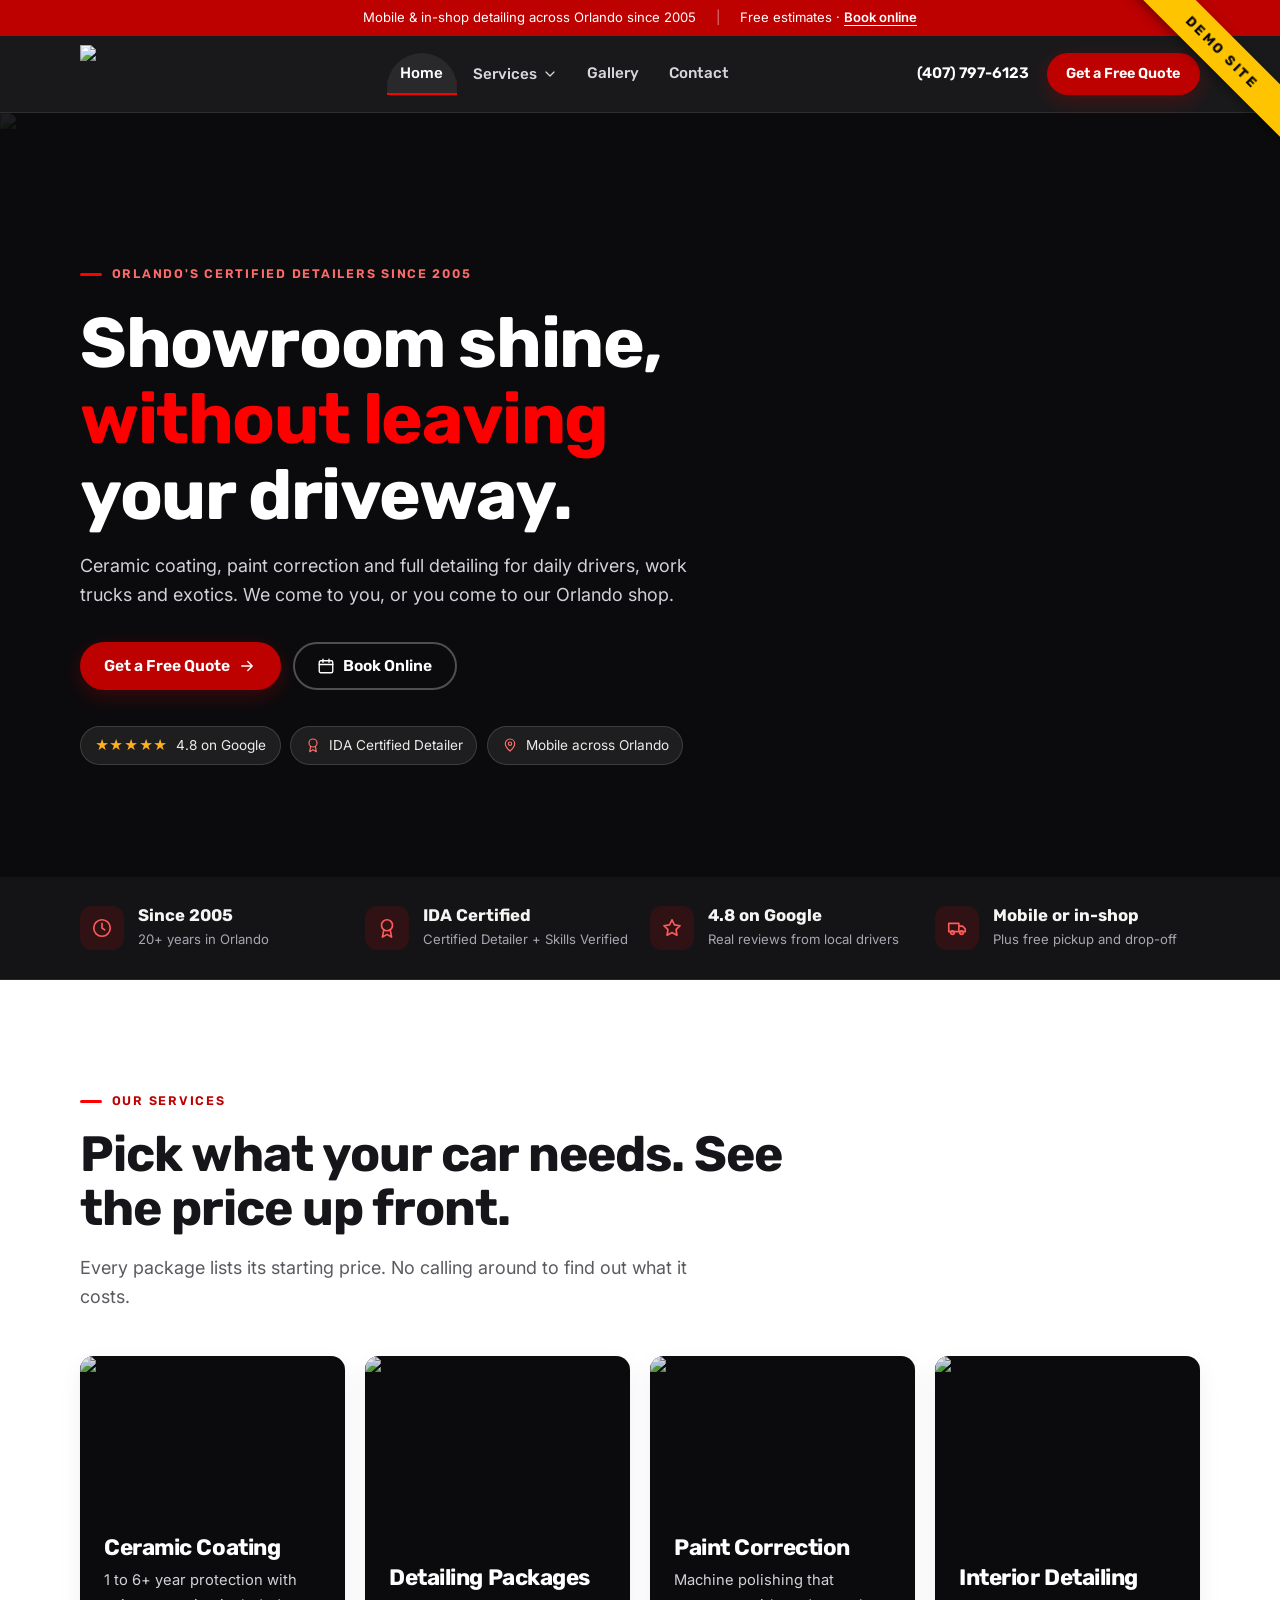
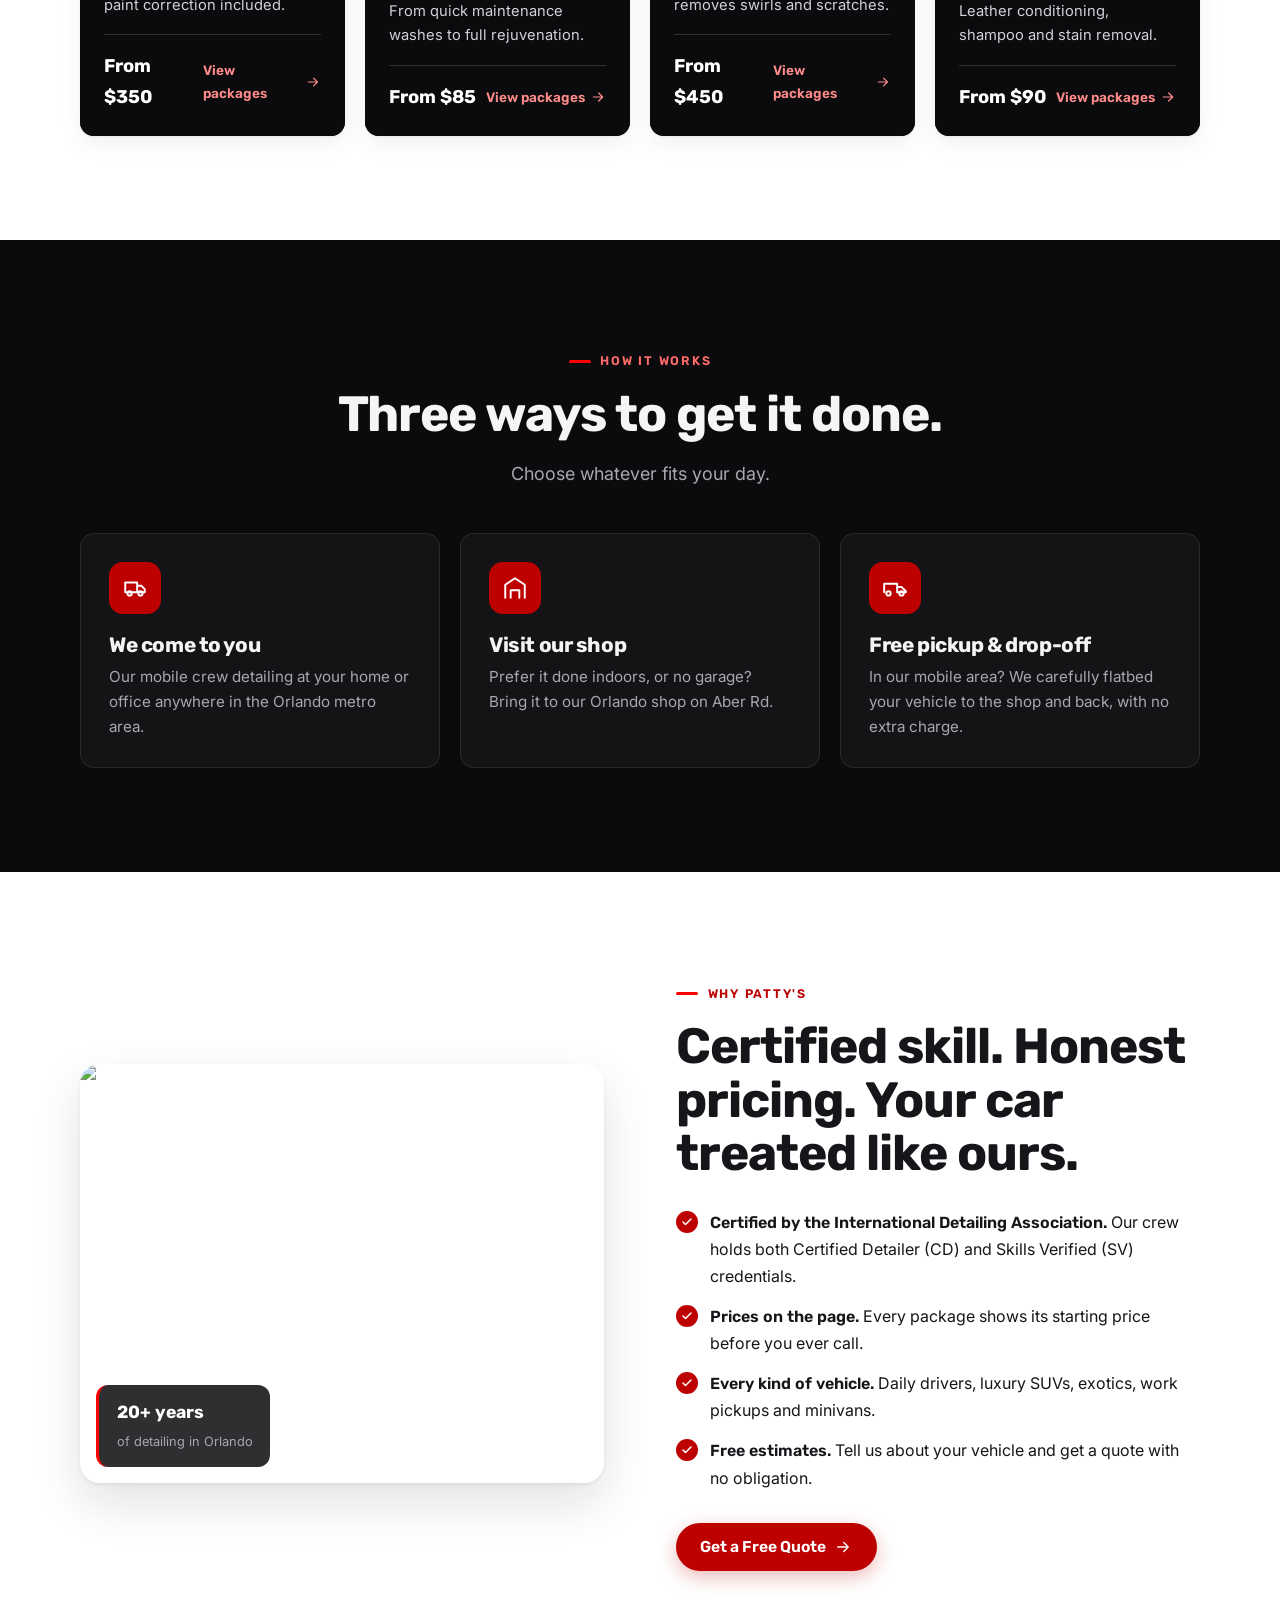
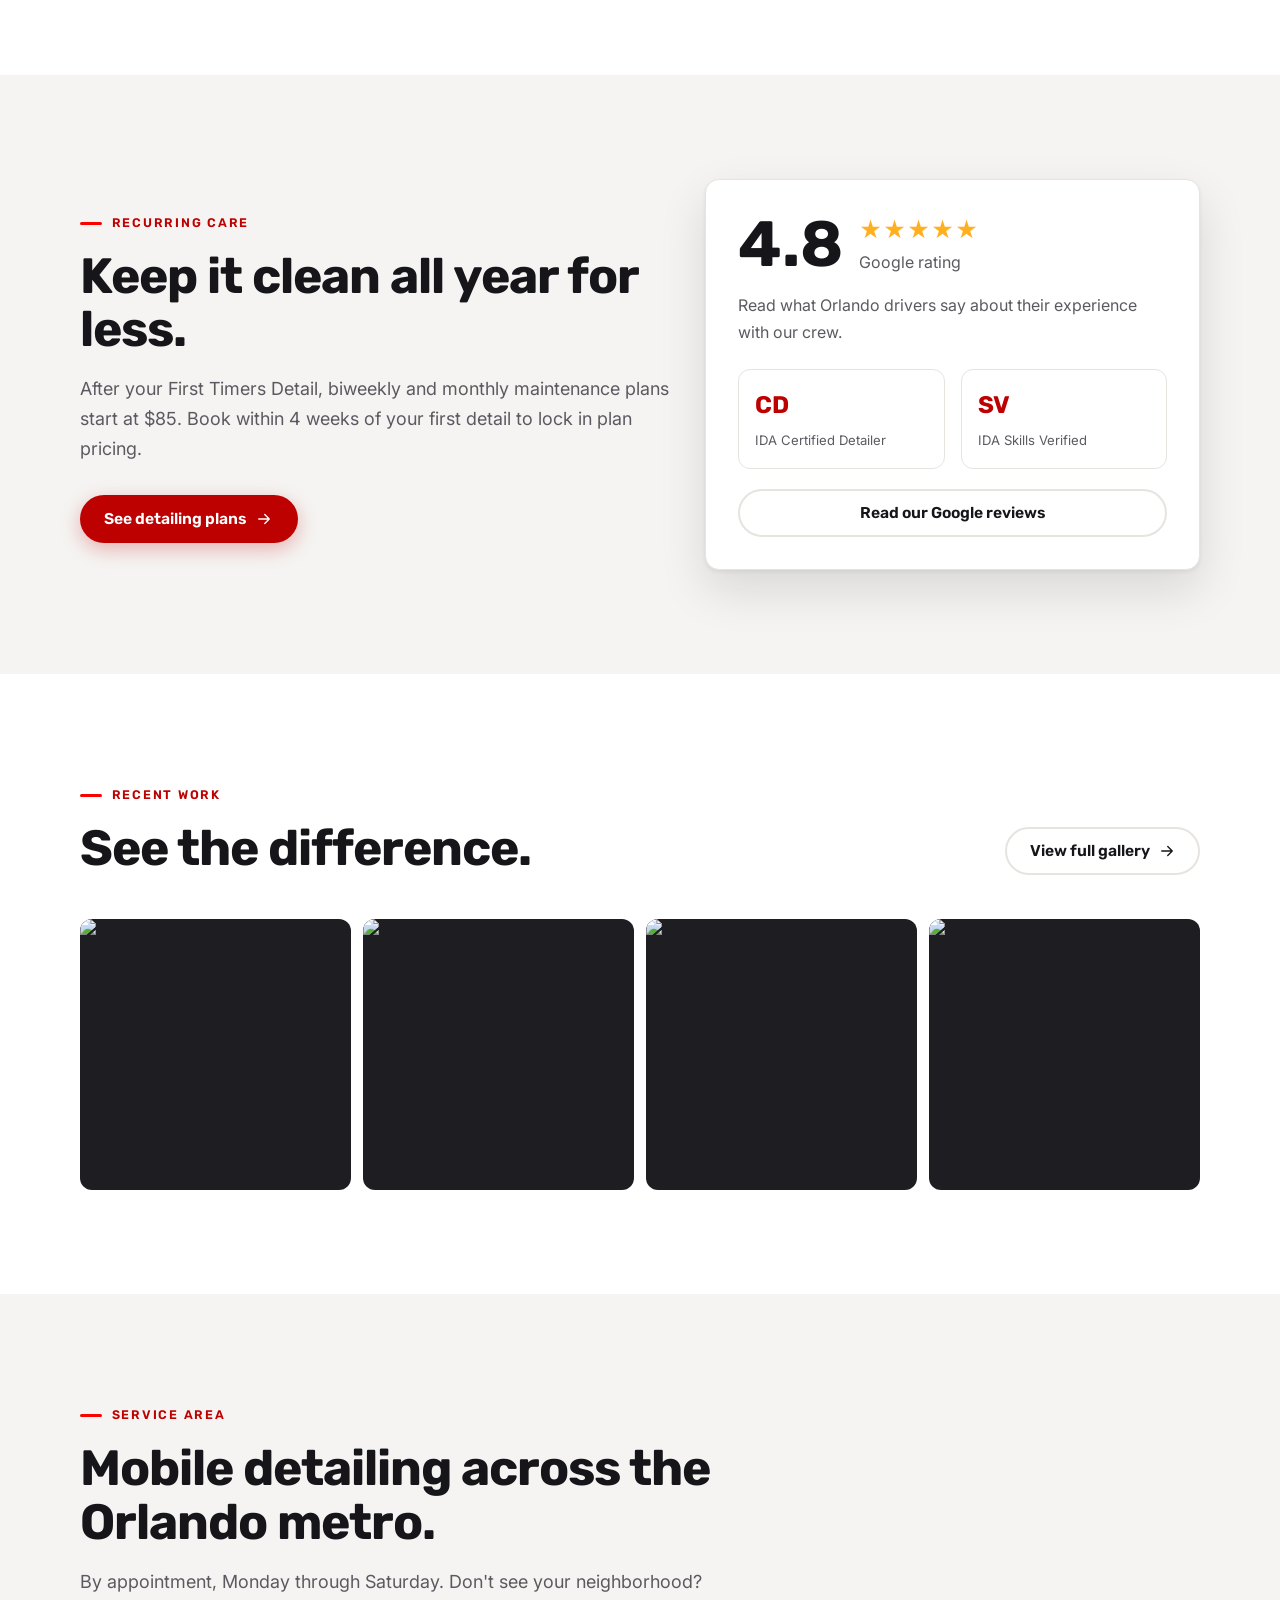
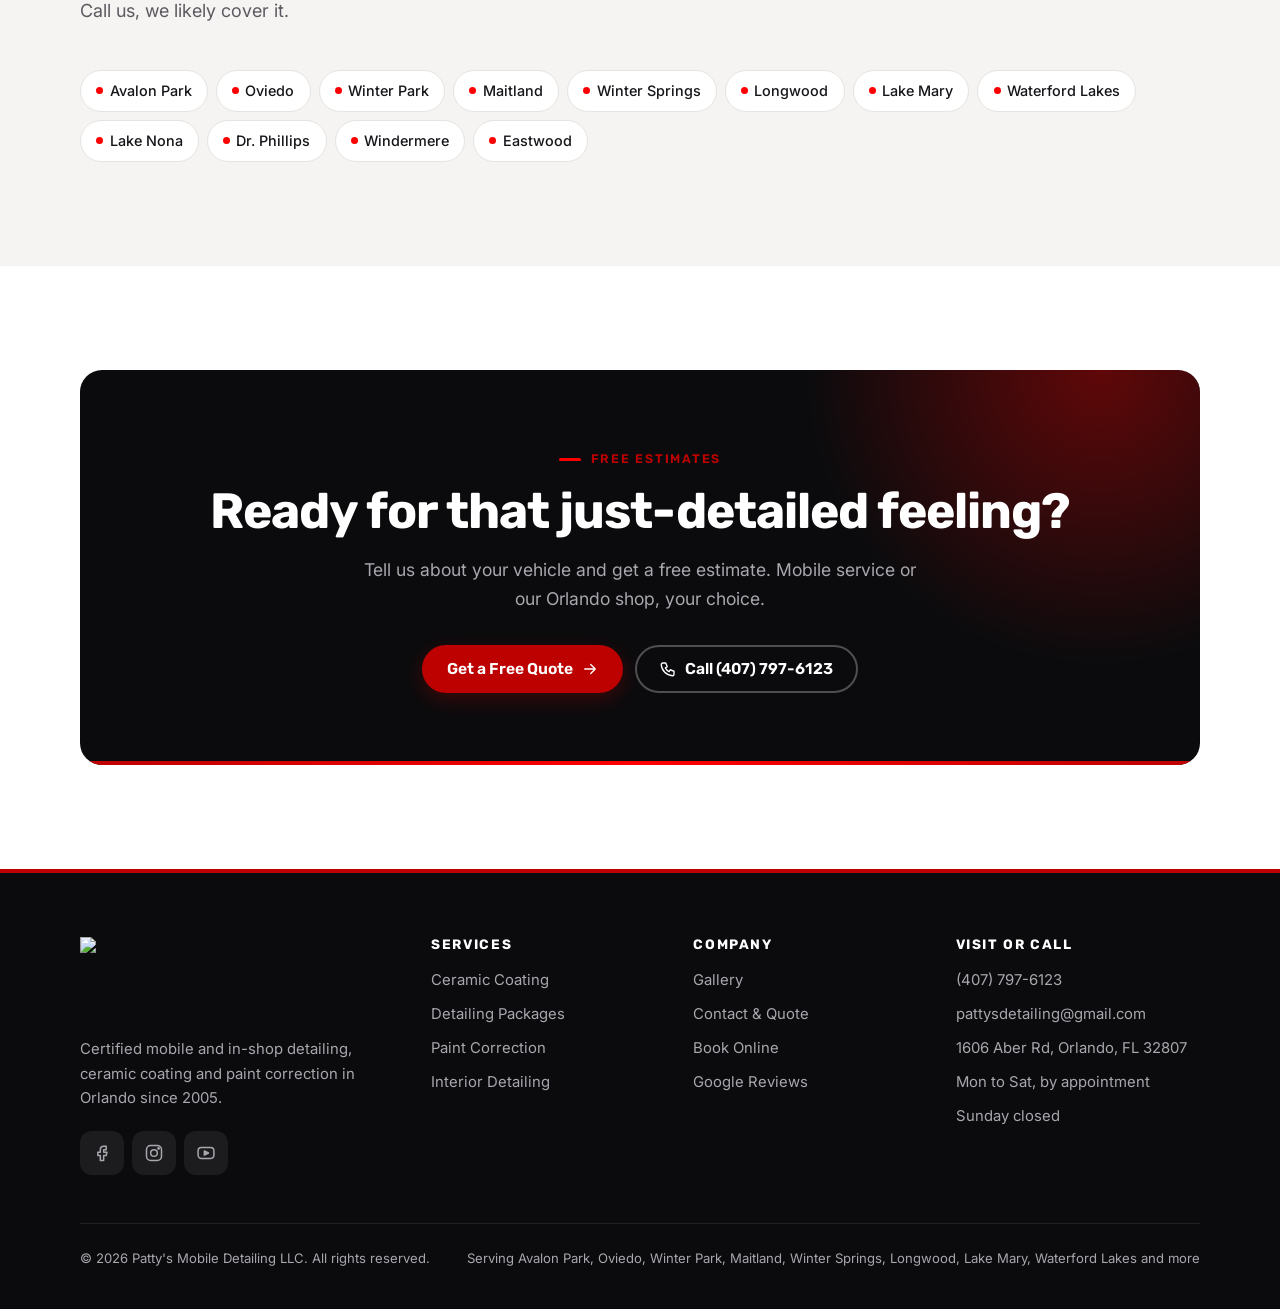
==== commit a22cc275: "Add demo ribbon to every page Fixed yellow corner ribbon reading "Demo site" so the preview can't be" ====
--- a/index.html
+++ b/index.html
@@ -17,6 +17,7 @@
 </head>
 <body>
 
+<div class="demo-ribbon" role="note" aria-label="Demo site, not the live Patty's website">Demo site</div>
 <a class="skip-link" href="#main">Skip to content</a>
 <div class="topbar"><div class="container">
   <span>Mobile &amp; in-shop detailing across Orlando since 2005</span><span class="sep hide-sm">|</span>
--- a/styles.css
+++ b/styles.css
@@ -356,3 +356,8 @@
 @media (min-width: 1080px) { .menu-btn { display: none; } }
 .pkg ul { align-content: start; }
 @media (max-width: 560px) { .trustbar .container { grid-template-columns: 1fr; gap: 1rem; } }
+
+/* Demo ribbon: marks this build as a preview, not the live site */
+.demo-ribbon { position: fixed; top: 2.1rem; right: -3.4rem; z-index: 250; width: 14rem; padding: .45rem 0; transform: rotate(45deg); background: #FFC400; color: #0B0B0D; font-family: var(--font-head); font-size: .85rem; font-weight: 700; letter-spacing: .18em; text-align: center; text-transform: uppercase; box-shadow: 0 4px 12px rgba(0,0,0,.35); pointer-events: none; }
+@media (max-width: 640px) { .demo-ribbon { top: 1.15rem; right: -3.3rem; width: 10.5rem; font-size: .62rem; letter-spacing: .14em; padding: .2rem 0; } }
+@media print { .demo-ribbon { position: absolute; } }
